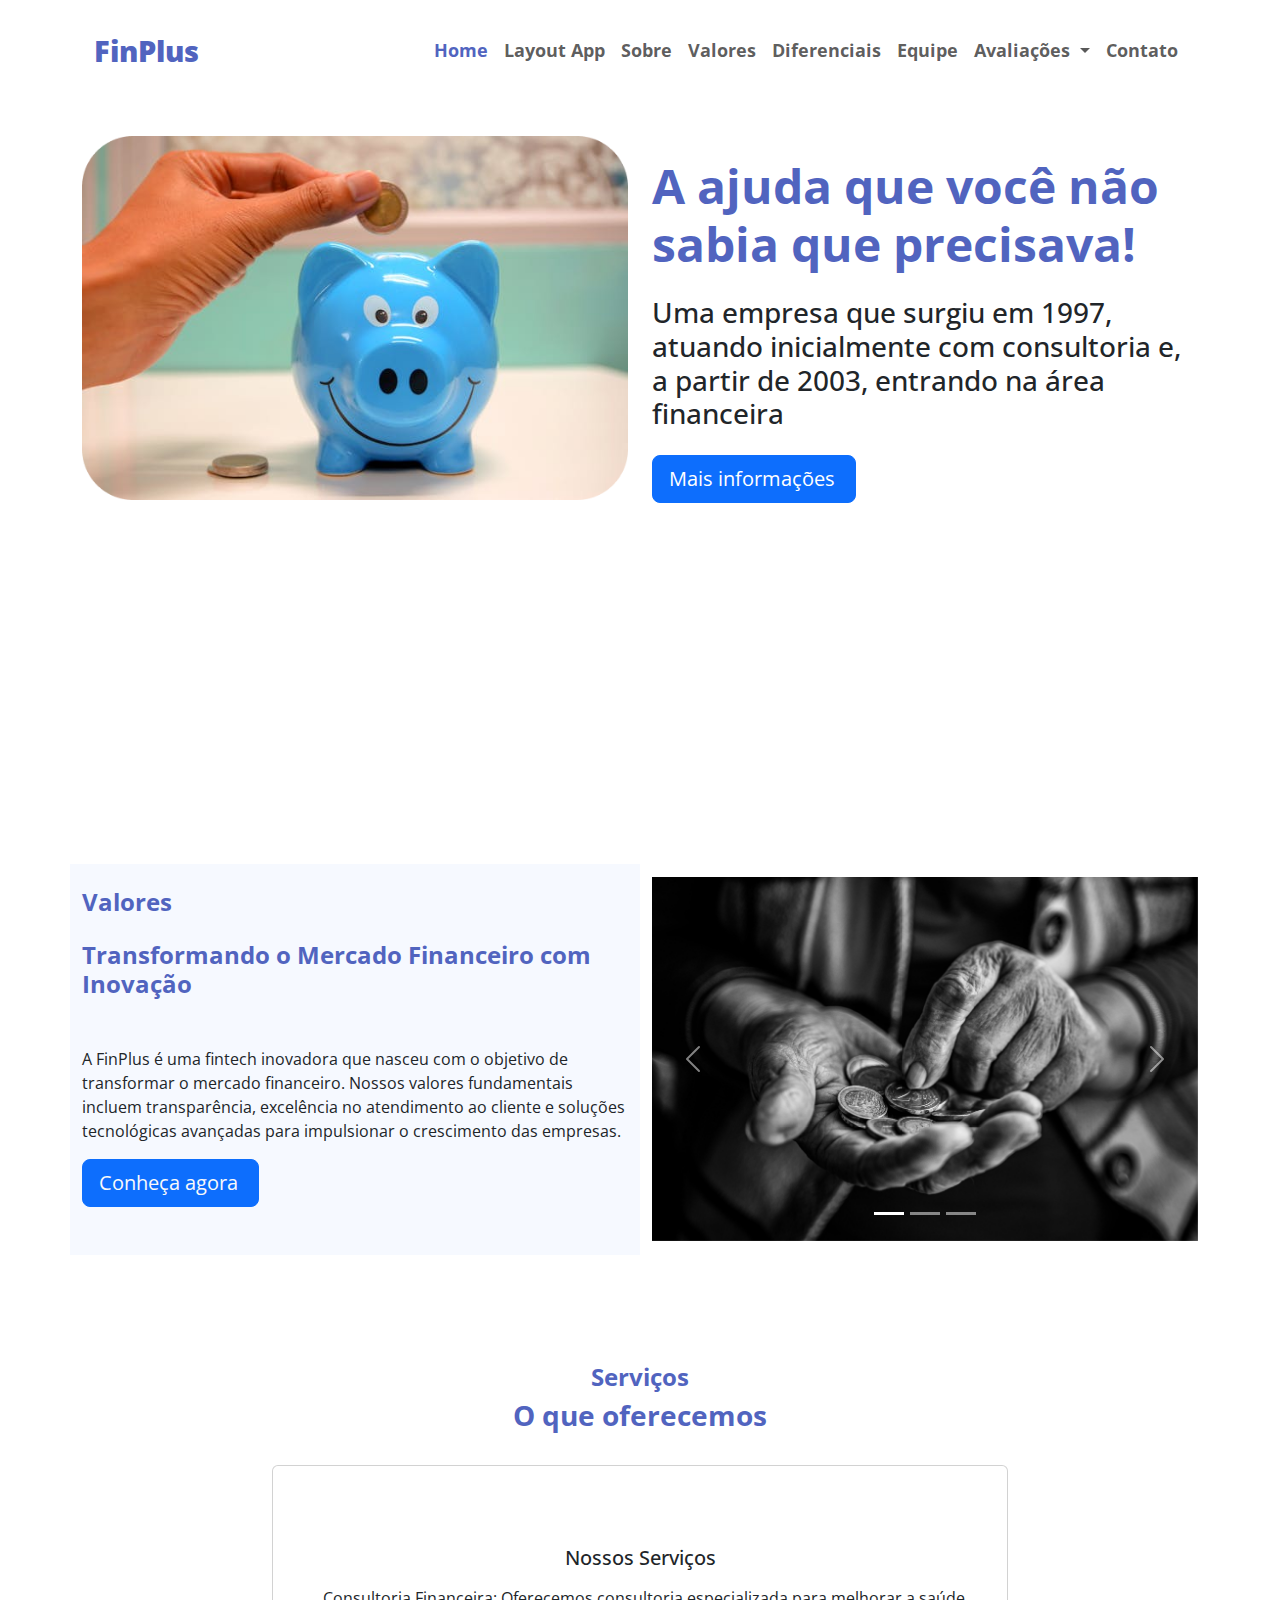
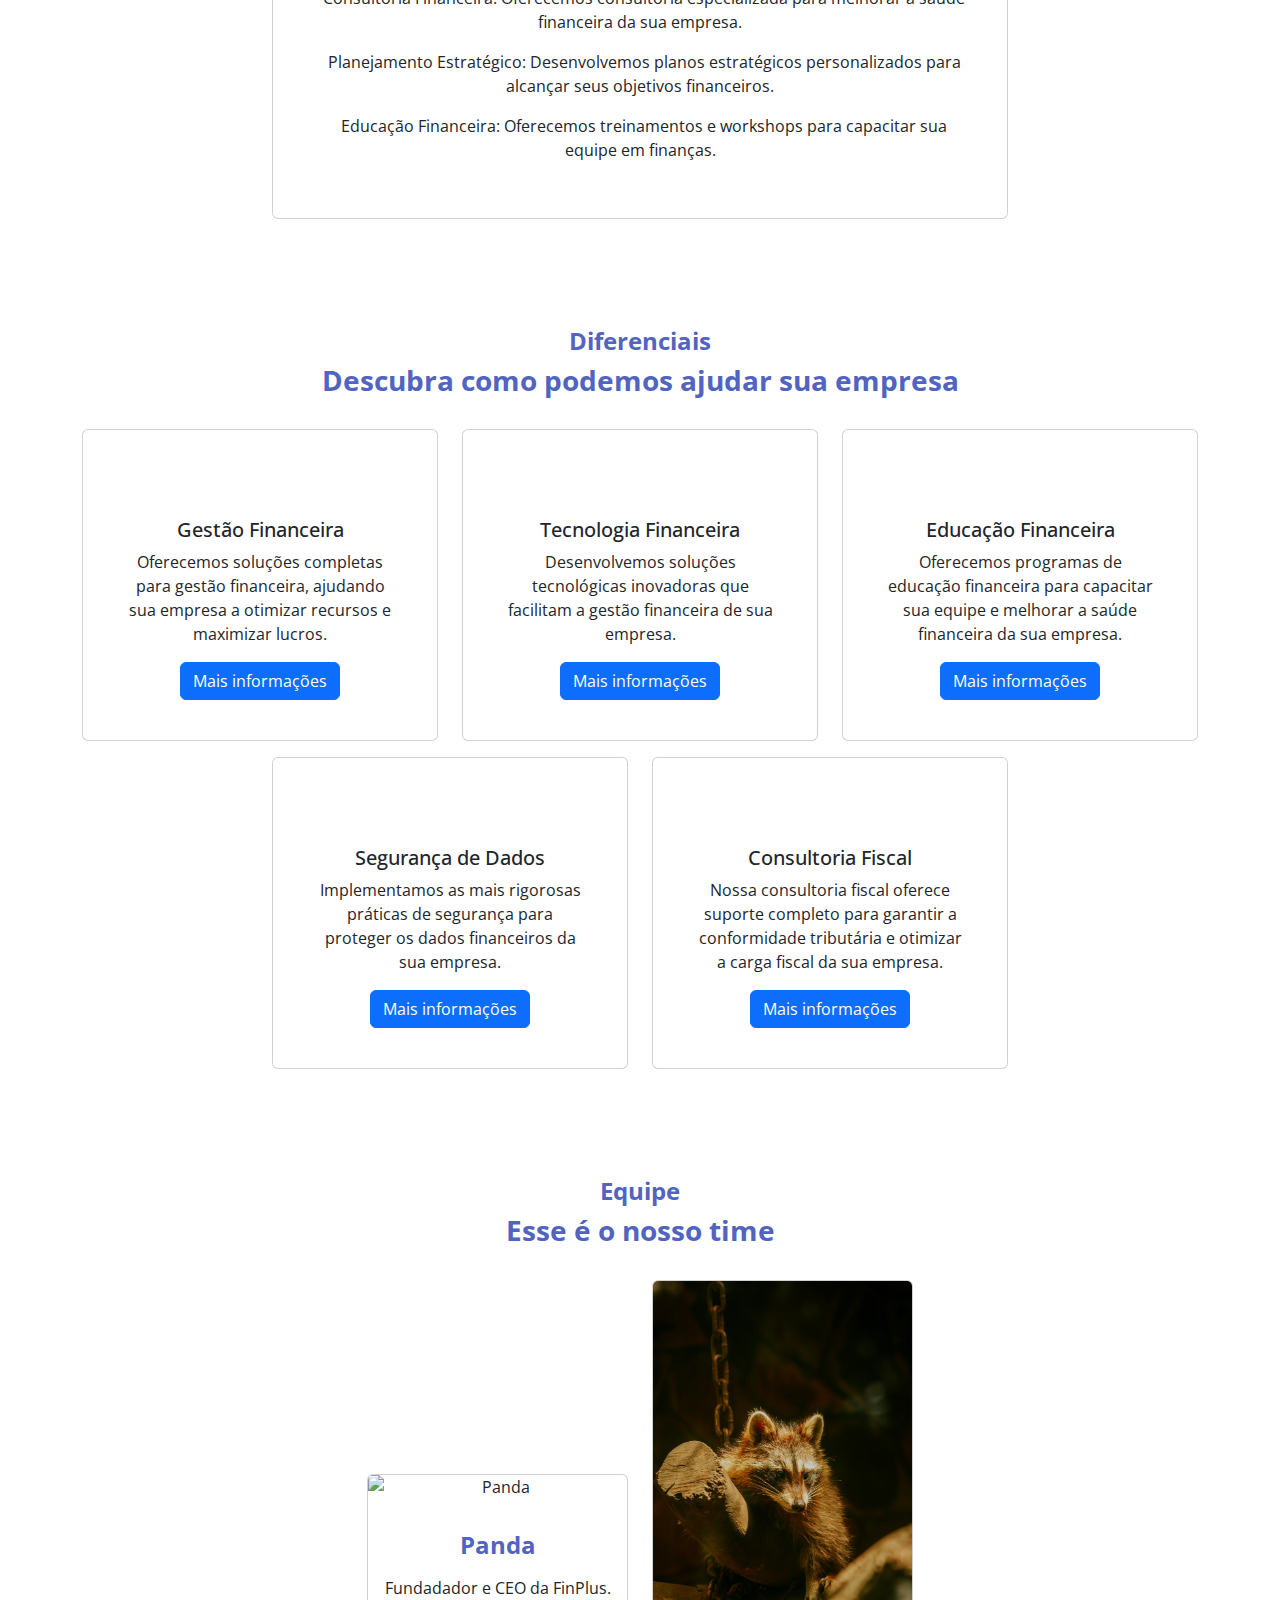
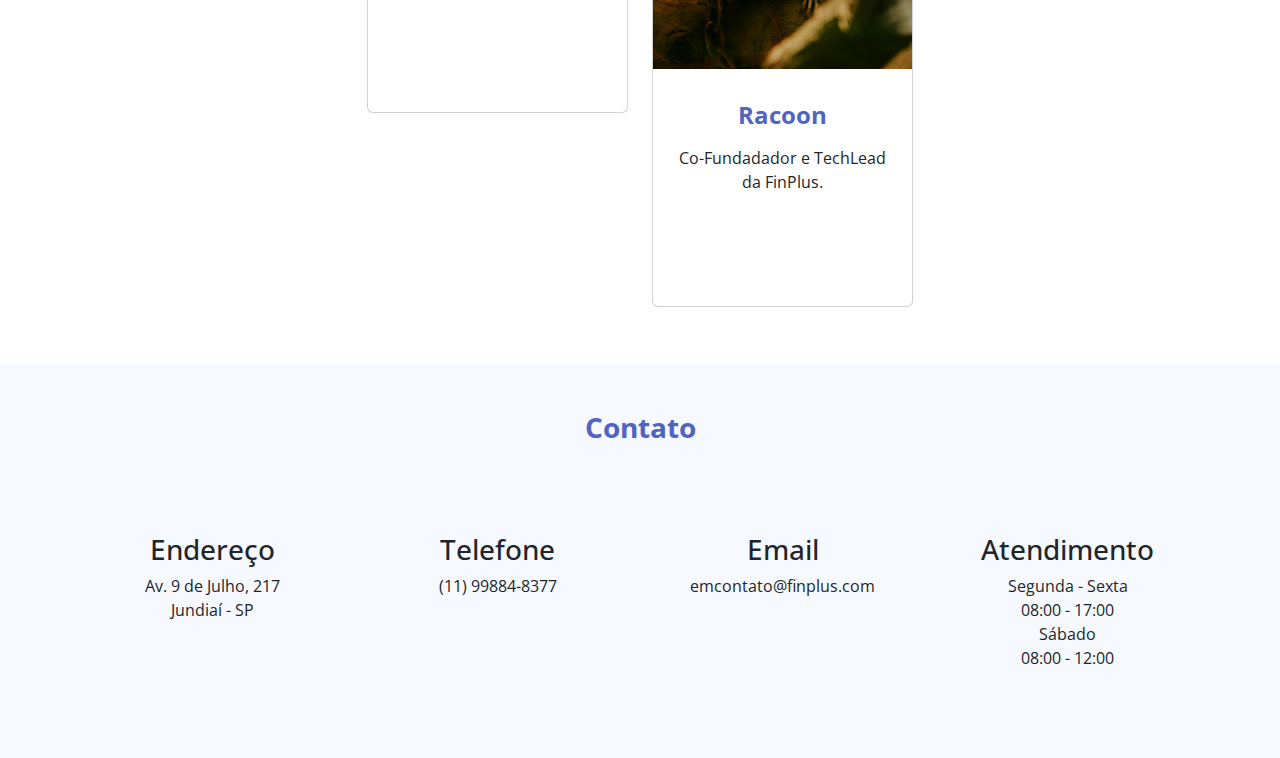
==== index.html @ ac12205f "finalizo layout app e altero contato" ====
<!doctype html>
<html lang="pt-BR">

<head>
    <meta charset="utf-8">
    <meta name="viewport" content="width=device-width, initial-scale=1">
    <title>FinPlus</title>

    <!-- Google Fonts -->
    <link rel="preconnect" href="https://fonts.googleapis.com">
    <link rel="preconnect" href="https://fonts.gstatic.com" crossorigin>
    <link href="https://fonts.googleapis.com/css2?family=Open+Sans:wght@300&display=swap" rel="stylesheet">
    <!-- Bootstrap Icons -->
    <link rel="stylesheet" href="./css/bootstrap-icons.css">

    <link rel="stylesheet" href="https://cdnjs.cloudflare.com/ajax/libs/font-awesome/6.4.0/css/all.min.css"
        integrity="sha512-iecdLmaskl7CVkqkXNQ/ZH/XLlvWZOJyj7Yy7tcenmpD1ypASozpmT/E0iPtmFIB46ZmdtAc9eNBvH0H/ZpiBw=="
        crossorigin="anonymous" referrerpolicy="no-referrer" />

    <!-- Bootstrap CSS -->
    <link href="./css/bootstrap.min.css" rel="stylesheet"
        integrity="sha384-KK94CHFLLe+nY2dmCWGMq91rCGa5gtU4mk92HdvYe+M/SXH301p5ILy+dN9+nJOZ" crossorigin="anonymous">

    <!-- Minha CSS -->
    <link rel="stylesheet" href="./css/styles.css">

</head>

<body>
    <!-- header da página -->
    <header class="container mt-3 mb-5">
        <nav class="navbar navbar-expand-lg">
            <div class="container">
                <a class="navbar-brand logo-text" href="#"><i class="fa-solid fa-coins logo-icon"></i>
                    FinPlus</a>
                <button class="navbar-toggler" type="button" data-bs-toggle="collapse"
                    data-bs-target="#navbarSupportedContent" aria-controls="navbarSupportedContent"
                    aria-expanded="false" aria-label="Toggle navigation">
                    <i class="fa-solid fa-list"></i>
                </button>
                <div class="collapse navbar-collapse" id="navbarSupportedContent">
                    <ul class="navbar-nav ms-auto mb-2 mb-lg-0">
                        <li class="nav-item">
                            <a class="nav-link primary-color fw-bolder" href="/index.html">Home</a>
                        </li>
                        <li class="nav-item">
                            <a class="nav-link" href="/layoutapp.html">Layout App</a>
                        </li>
                        <li class="nav-item">
                            <a class="nav-link" href="#sobre">Sobre</a>
                        </li>
                        <li class="nav-item">
                            <a class="nav-link" href="#valores">Valores</a>
                        </li>
                        <li class="nav-item">
                            <a class="nav-link" href="#solucoes">Diferenciais</a>
                        </li>
                        <li class="nav-item">
                            <a class="nav-link" href="#equipe">Equipe </a>
                        </li>
                        <li class="nav-item dropdown">
                            <a class="nav-link dropdown-toggle" href="#" role="button" data-bs-toggle="dropdown"
                                aria-expanded="false">
                                Avaliações
                            </a>
                            <ul class="dropdown-menu">
                                <li><a class="dropdown-item" href="#" data-bs-toggle="modal"
                                        data-bs-target="#caseModal1">Mercado Futuro</a></li>
                                <li>
                                    <hr class="dropdown-divider">
                                </li>
                                <li><a class="dropdown-item" href="#" data-bs-toggle="modal"
                                        data-bs-target="#caseModal1">Complexo Alimentos</a></li>
                                <li>
                                    <hr class="dropdown-divider">
                                </li>
                                <li><a class="dropdown-item" href="#" data-bs-toggle="modal"
                                        data-bs-target="#caseModal1">Liquidos Gasosos</a></li>
                            </ul>
                        </li>
                        <li class="nav-item">
                            <a class="nav-link" href="#contato">Contato</a>
                        </li>
                    </ul>
                </div>
            </div>
        </nav>
    </header>


    <!-------------------------------------- inicio sobre -------------------------------------->
    <section class="container sobre my-5" id="sobre">
        <div class="row d-flex align-items-center justify-content-between">
            <div class="col-lg-6 text-center">
                <img src="./images/porquinho 1.png" alt="" class="img-fluid">
            </div>
            <div class="col-lg-6">
                <h2 class="my-title display-5 my-4">A ajuda que você não sabia que precisava!</h2>
                <h3 class="mb-4">Uma empresa que surgiu em 1997, atuando inicialmente com consultoria e, a partir de
                    2003, entrando na área financeira</h3>
                <a href="" class="btn btn-primary btn-lg">Mais informações <i
                        class="fa-solid fa-arrow-right-long ms-1"></i></a>
            </div>

        </div>
    </section>
    <!----------------------------------- fim sobre - ------------------------------------->

    <!-------------------------------------- valores -------------------------------------->
    <section class="container my-5" id="valores">
        <div class="row d-flex align-items-center justify-content-center">
            <div class="col-lg-6 bg-blue-2 my-2">
                <h4 class="my-1 my-title mt-4">Valores</h4>
                <h4 class="my-title my-4">Transformando o Mercado Financeiro com Inovação</h4>
                <p class="mb-5">
                <p>A FinPlus é uma fintech inovadora que nasceu com o objetivo de transformar o mercado financeiro.
                    Nossos valores fundamentais incluem transparência, excelência no atendimento ao cliente e soluções
                    tecnológicas avançadas para impulsionar o crescimento das empresas.</p>
                </p>
                <a href="" class="btn btn-primary btn-lg text-light mb-5">Conheça agora <i
                        class="fa-solid fa-arrow-right-long ms-1"></i></a>
            </div>
            <div class="col-lg-6 text-center my-2">
                <div id="carouselExampleIndicators" class="carousel slide">
                    <div class="carousel-indicators">
                        <button type="button" data-bs-target="#carouselExampleIndicators" data-bs-slide-to="0"
                            class="active" aria-current="true" aria-label="Slide 1"></button>
                        <button type="button" data-bs-target="#carouselExampleIndicators" data-bs-slide-to="1"
                            aria-label="Slide 2"></button>
                        <button type="button" data-bs-target="#carouselExampleIndicators" data-bs-slide-to="2"
                            aria-label="Slide 3"></button>
                    </div>
                    <div class="carousel-inner">
                        <div class="carousel-item active">
                            <img src="./images/carousel/ContandoMoedas.jpg" class="d-block w-100" alt="ContandoMoedas">
                        </div>
                        <div class="carousel-item">
                            <img src="./images/carousel/EntregandoDinheiro.jpg" class="d-block w-100"
                                alt="EntregandoDinheiro">
                        </div>

                        <div class="carousel-item">
                            <img src="./images/carousel/contandodinheiro.jpg" class="d-block w-100"
                                alt="ContandoDinheiro">
                        </div>
                    </div>
                    <button class="carousel-control-prev" type="button" data-bs-target="#carouselExampleIndicators"
                        data-bs-slide="prev">
                        <span class="carousel-control-prev-icon" aria-hidden="true"></span>
                        <span class="visually-hidden">Previous</span>
                    </button>
                    <button class="carousel-control-next" type="button" data-bs-target="#carouselExampleIndicators"
                        data-bs-slide="next">
                        <span class="carousel-control-next-icon" aria-hidden="true"></span>
                        <span class="visually-hidden">Next</span>
                    </button>
                </div>
            </div>
        </div>
    </section>

    <!----------------------------------- fim valores -------------------------------------->

    <!----------------------------------- inicio serviços -------------------------------------->

    <!-------------------------------------- serviços -------------------------------------->
    <section class="container my-5" id="servicos">
        <h4 class="my-title text-center my-mt">Serviços</h4>
        <h3 class="text-center my-title mb-4">O que oferecemos</h3>

        <div class="row d-flex align-items-center justify-content-center">
            <div class="col-lg-8 my-2">
                <div class="card text-center p-4">
                    <i class="fa-solid fa-briefcase icon mb-3"></i>
                    <div class="card-body">
                        <h5 class="card-title mb-3">Nossos Serviços</h5>
                        <ul class="list-unstyled">
                            <li class="mb-3">
                                <i class="fa-solid fa-coins icon-small me-2"></i>
                                Consultoria Financeira: Oferecemos consultoria especializada para melhorar a saúde
                                financeira da sua empresa.
                            </li>
                            <li class="mb-3">
                                <i class="fa-solid fa-chart-line icon-small me-2"></i>
                                Planejamento Estratégico: Desenvolvemos planos estratégicos personalizados para alcançar
                                seus objetivos financeiros.
                            </li>
                            <li class="mb-3">
                                <i class="fa-solid fa-handshake icon-small me-2"></i>
                                Educação Financeira: Oferecemos treinamentos e workshops para capacitar sua equipe em
                                finanças.
                            </li>
                        </ul>
                    </div>
                </div>
            </div>
        </div>
    </section>
    <!----------------------------------- fim serviços -------------------------------------->

    <!----------------------------------- fim serviços -------------------------------------->


    <!----------------------------------- diferenciais -------------------------------------->
    <section class="container my-5" id="solucoes">
        <h4 class="my-title text-center my-mt">Diferenciais</h4>
        <h3 class="text-center my-title mb-4">Descubra como podemos ajudar sua empresa</h3>

        <div class="row d-flex align-items-center justify-content-center">

        </div>
        <div class="row d-flex align-items-center justify-content-center">
            <div class="col-lg-4 my-2">
                <div class="card text-center p-4">
                    <i class="fa-solid fa-piggy-bank icon"></i>
                    <div class="card-body">
                        <h5 class="card-title">Gestão Financeira</h5>
                        <p class="card-text">Oferecemos soluções completas para gestão financeira, ajudando sua
                            empresa a otimizar recursos e maximizar lucros.</p>
                        <a href="#" class="btn btn-primary">Mais informações</a>
                    </div>
                </div>
            </div>
            <div class="col-lg-4 my-2">
                <div class="card text-center p-4">
                    <i class="fa-solid fa-mobile-alt icon"></i>
                    <div class="card-body">
                        <h5 class="card-title">Tecnologia Financeira</h5>
                        <p class="card-text">Desenvolvemos soluções tecnológicas inovadoras que facilitam a gestão
                            financeira de sua empresa.</p>
                        <a href="#" class="btn btn-primary">Mais informações</a>
                    </div>
                </div>
            </div>

            <div class="col-lg-4 my-2">
                <div class="card text-center p-4">
                    <i class="fa-solid fa-university icon"></i>
                    <div class="card-body">
                        <h5 class="card-title">Educação Financeira</h5>
                        <p class="card-text">Oferecemos programas de educação financeira para capacitar sua equipe e
                            melhorar a saúde financeira da sua empresa.</p>
                        <a href="#" class="btn btn-primary">Mais informações</a>
                    </div>
                </div>
            </div>

            <div class="col-lg-4 my-2">
                <div class="card text-center p-4">
                    <i class="fa-solid fa-shield-alt icon"></i>
                    <div class="card-body">
                        <h5 class="card-title">Segurança de Dados</h5>
                        <p class="card-text">Implementamos as mais rigorosas práticas de segurança para proteger os
                            dados financeiros da sua empresa.</p>
                        <a href="#" class="btn btn-primary">Mais informações</a>
                    </div>
                </div>
            </div>

            <div class="col-lg-4 my-2">
                <div class="card text-center p-4">
                    <i class="fa-solid fa-comments-dollar icon"></i>
                    <div class="card-body">
                        <h5 class="card-title">Consultoria Fiscal</h5>
                        <p class="card-text">Nossa consultoria fiscal oferece suporte completo para garantir a
                            conformidade tributária e otimizar a carga fiscal da sua empresa.</p>
                        <a href="#" class="btn btn-primary">Mais informações</a>
                    </div>
                </div>
            </div>
        </div>
    </section>
    <!-------------------------------- fim diferenciais -------------------------------------->



    <!----------------------------------- equipe -------------------------------------->
    <section class="container mb-5" id="equipe">
        <h4 class="my-title text-center my-mt">Equipe</h4>
        <h3 class="text-center my-title mb-4">Esse é o nosso time</h3>

        <div class="row d-flex align-items-center justify-content-center">
            <div class="col-lg-3 my-2">
                <div class="card text-center">
                    <img src="./images/equipe/panda.jpg" class="card-img-top img-fluid" alt="Panda">
                    <div class="card-body">
                        <h4 class="my-title my-3">Panda</h4>
                        <p class="card-text mb-4">Fundadador e CEO da FinPlus.</p>
                        <div class="mt-5">
                            <a href=""><i class="fa-brands fa-linkedin icon-social mx-2"></i></a>
                            <a href=""><i class="fa-brands fa-github icon-social mx-2"></i></a>
                            
                        </div>
                    </div>
                </div>
            </div>
            
            <div class="col-lg-3 my-2">
                <div class="card text-center">
                    <div><img src="./images/equipe/racoon.jpg" class="card-img-top img-fluid" alt="..."></div>
                    <div class="card-body">
                        <h4 class="my-title my-3">Racoon</h4>
                        <p class="card-text mb-4">Co-Fundadador e TechLead da FinPlus.</p>
                        <div class="mt-5">
                            <a href=""><i class="fa-brands fa-linkedin icon-social mx-2"></i></a>
                            <a href=""><i class="fa-brands fa-github icon-social mx-2"></i></a>
                            
                        </div>
                    </div>
                </div>
            </div>

            

            
        </div>
    </section>
    <!-------------------------------- fim equipe -------------------------------------->

    <!----------------------------------  inicio modal ---------------------------------------->

    <!-- Case Padrão -->
    <div class="modal fade" id="caseModal1" tabindex="-1" aria-labelledby="exampleModalLabel" aria-hidden="true">
        <div class="modal-dialog modal-lg modal-dialog-centered">
            <div class="modal-content">
                <div class="modal-header">
                    <h1 class="modal-title fs-5" id="exampleModalLabel">Lorem, ipsum.</h1>
                    <button type="button" class="btn-close" data-bs-dismiss="modal" aria-label="Close"></button>
                </div>
                <div class="modal-body">
                    <h2 class="mb-3">Avaliação</h2>
                    <p>
                        Lorem ipsum dolor sit amet consectetur adipisicing elit. Repellendus, ut suscipit praesentium id
                        cum maiores quod assumenda quibusdam! Tempore at nesciunt minima! Beatae veniam omnis, ipsa
                        similique vitae deleniti facere accusantium doloremque, veritatis dolorum itaque fuga debitis
                        sint eaque voluptatum. Placeat similique et beatae reiciendis deleniti vel. Mollitia deserunt
                        rem ut corrupti voluptatibus nihil porro fuga obcaecati, molestias ducimus repellendus saepe
                        provident maiores, ab molestiae aut ratione assumenda? Nisi excepturi, inventore cum architecto
                        expedita accusamus alias officiis sint dicta voluptatum consequuntur voluptates quasi in
                        corporis adipisci magnam nulla error omnis deleniti fuga. Cumque, culpa veritatis ab quis porro
                        neque incidunt quisquam dolore quasi omnis placeat maxime delectus earum quaerat ducimus maiores
                        dignissimos quae vero eveniet a, consequatur explicabo laboriosam libero?
                    </p>

                    
                    </div>
                </div>
            </div>
        </div>
    </div>
    <!-------------------------------- fim modal Padrão ----------------------------------->

    <!-------------------------------------- inicio contato -------------------------------------->
    <section class="container-fluid bg-blue-2 mt-5" id="contato">
        <div class="container py-5">
            <h3 class="text-center my-title mb-4">Contato</h3>
    
            <div class="row mt-5">
                <div class="col-lg-6 my-4">
                    <div class="row">
                        <div class="col-md-6 text-center">
                            <p>
                                <i class="fa-solid fa-location-dot icon-contato"></i>
                            </p>
                            <h3>Endereço</h3>
                            <p>
                                Av. 9 de Julho, 217 <br>
                                Jundiaí - SP
                            </p>
                        </div>
                        <div class="col-md-6 text-center">
                            <p>
                                <i class="fa-solid fa-phone icon-contato"></i>
                            </p>
                            <h3>Telefone</h3>
                            <p>(11) 99884-8377</p>
                        </div>
                    </div>
                </div>
                <div class="col-lg-6 my-4">
                    <div class="row">
                        <div class="col-md-6 text-center">
                            <p>
                                <i class="fa-solid fa-envelope icon-contato"></i>
                            </p>
                            <h3>Email</h3>
                            <p>
                                emcontato@finplus.com<br>
                            </p>
                        </div>
                        <div class="col-md-6 text-center">
                            <p>
                                <i class="fa-solid fa-clock icon-contato"></i>
                            </p>
                            <h3>Atendimento</h3>
                            <p>
                                Segunda - Sexta <br>
                                08:00 - 17:00 <br>
                                Sábado <br>
                                08:00 - 12:00
                            </p>
                        </div>
                    </div>
                </div>
            </div>
        </div>
    </section>
    <!----------------------------------- fim contato -------------------------------------->

    <script src="https://cdn.jsdelivr.net/npm/bootstrap@5.3.0-alpha3/dist/js/bootstrap.bundle.min.js"
        integrity="sha384-ENjdO4Dr2bkBIFxQpeoTz1HIcje39Wm4jDKdf19U8gI4ddQ3GYNS7NTKfAdVQSZe"
        crossorigin="anonymous"></script>
</body>

</html>
---- css/styles.css ----
* {
    font-family: 'Open Sans', sans-serif;
}

:root {
    --bg-blue-1: #5164BF;
    --bg-blue-2: #F6F9FF;
    --bg-blue-3: #6583b9;
    --margin-top: 100px;
}

.primary-color {
    color: #5164BF;
}

button:focus {
    box-shadow: 0;
}

.logo-text {
    font-size: 1.8rem;
    color: var(--bg-blue-1);
    font-weight: 800;
}

.logo-icon {
    color: var(--bg-blue-1);
}

.my-mt {
    margin-top: var(--margin-top);
}

.nav-item a {
    font-weight: 700;
    font-size: 18px;
}

.my-title {
    color: var(--bg-blue-1);
    font-weight: 700;

}

.bg-blue-2 {
    background-color: var(--bg-blue-2);
}

.sobre {
    min-height: 75vh;
}


.icon {
    font-size: 60px;
    color: var(--bg-blue-1);
    margin: 24px 0;
    transition: .5s;
}

.card {
    transition: .5s;
}

.card:hover {
    background-color: var(--bg-blue-2);
}

.card:hover .icon {
    transform: scale(1.5);
}

.icon-social,
.icon-contato {
    font-size: 2rem;
    color: var(--bg-blue-1);
    transition: .5s;
}

.icon-social:hover {
    color: var(--bg-blue-3);
}
textarea {
    resize: none;
    height: 130px;
}

.text-left {
    text-align: left !important;
}


@media(max-width:959px) {
    #sobre{
        text-align: center;
    }
}
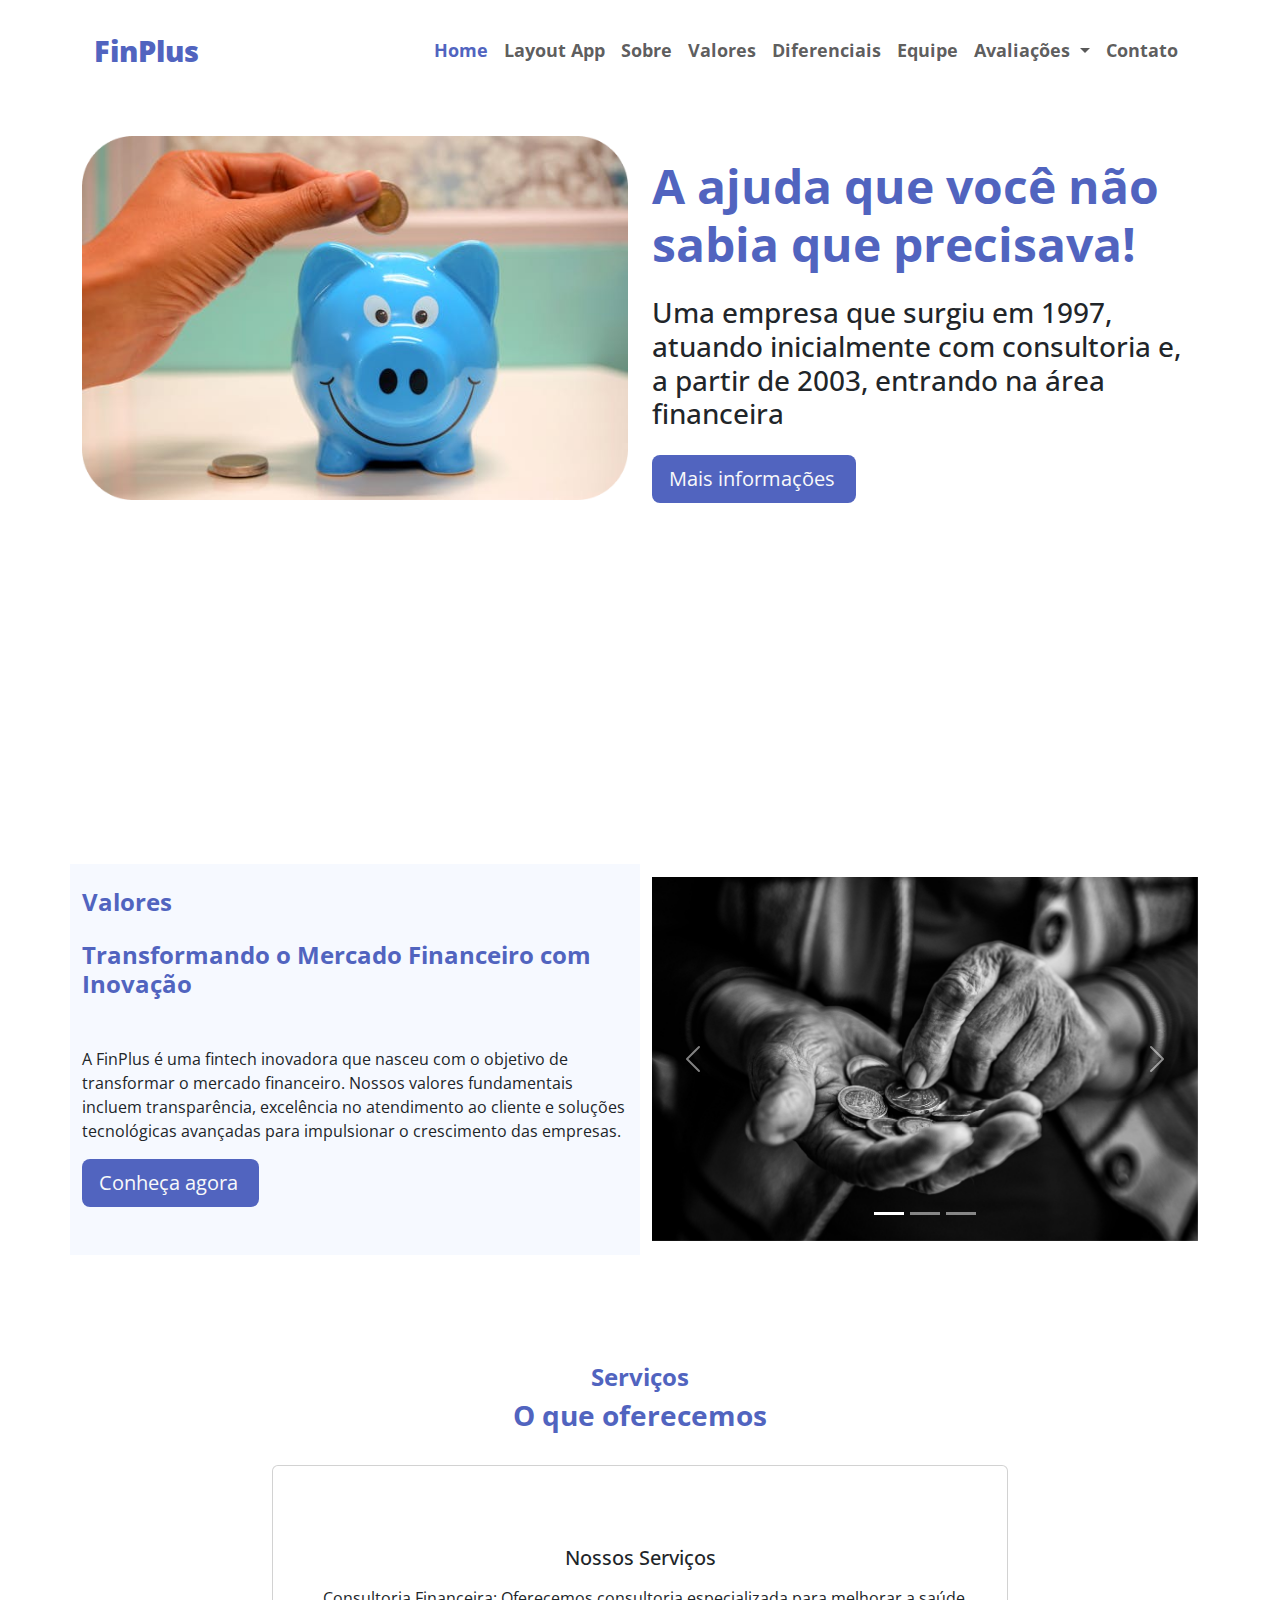
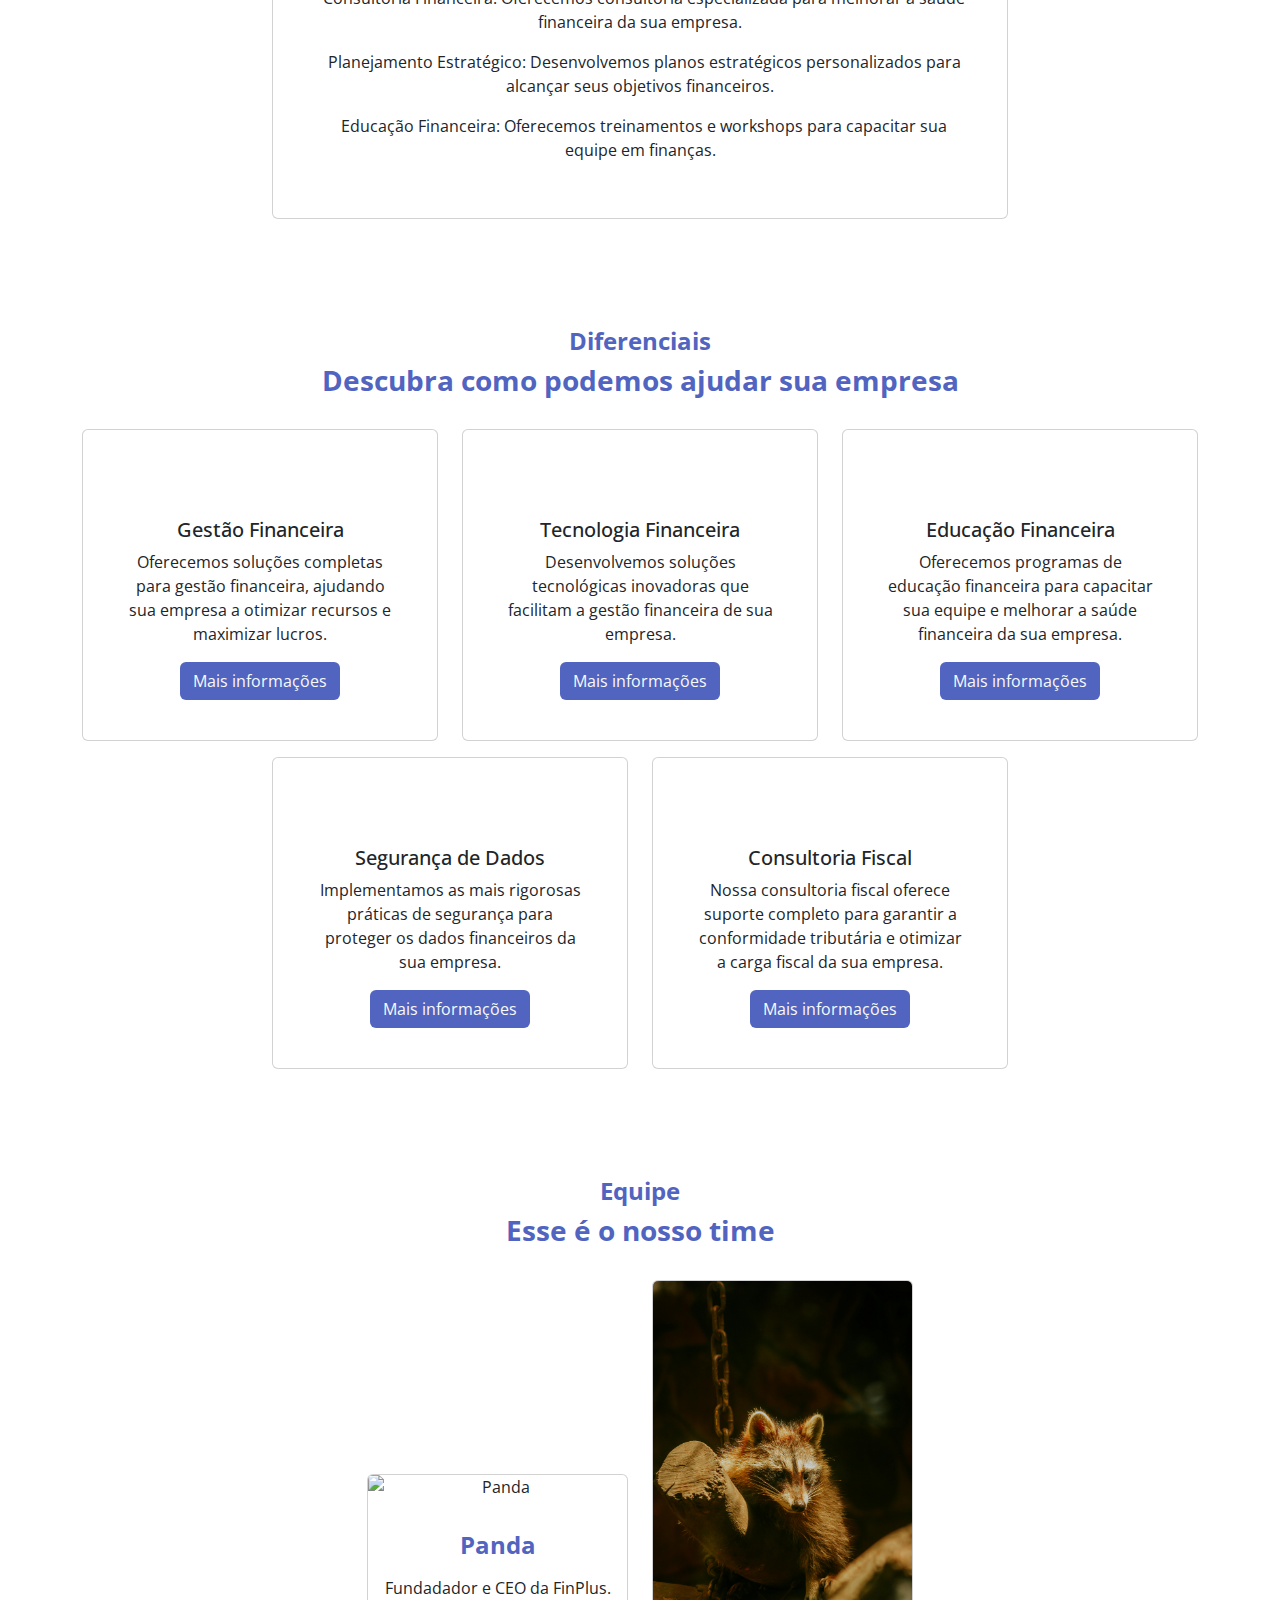
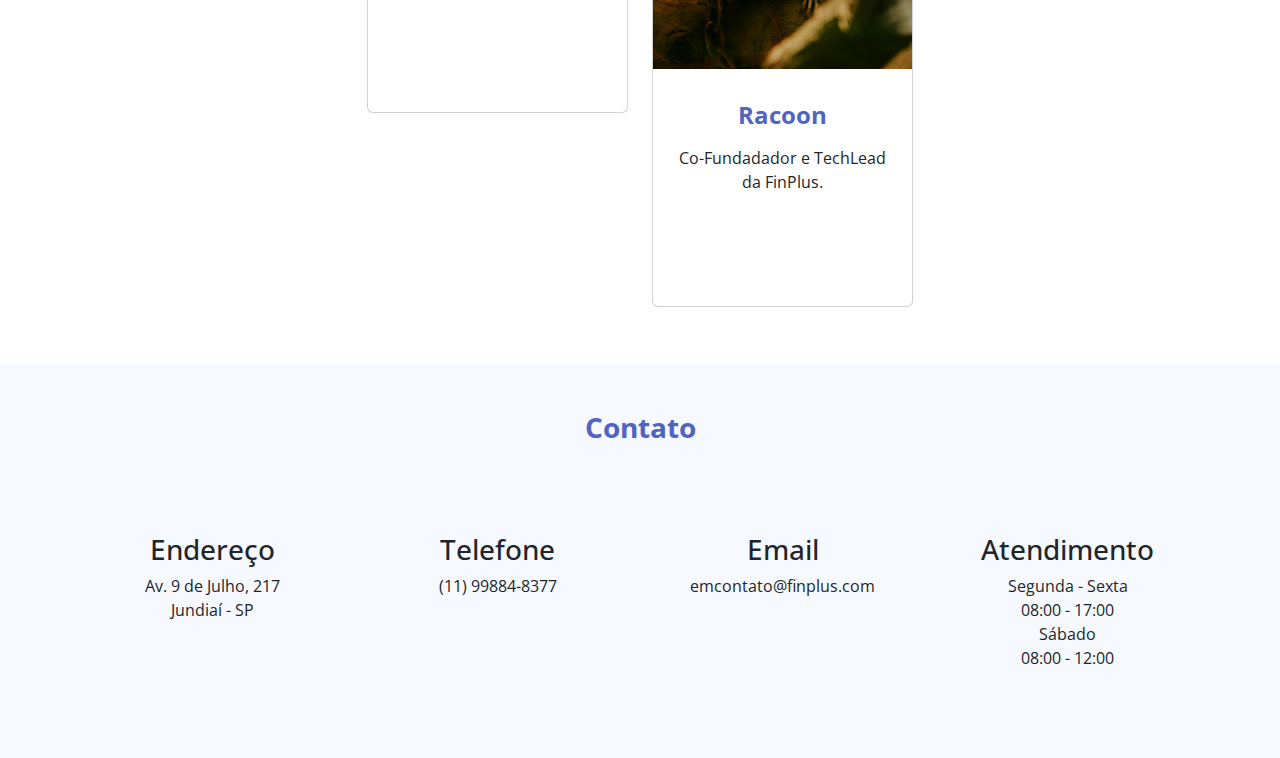
==== commit b4646704: "troquei cores botões" ====
--- a/index.html
+++ b/index.html
@@ -92,13 +92,13 @@
     <section class="container sobre my-5" id="sobre">
         <div class="row d-flex align-items-center justify-content-between">
             <div class="col-lg-6 text-center">
-                <img src="./images/porquinho 1.png" alt="" class="img-fluid">
+                <img src="./images/porquinho 1.png" alt="imagem porco" class="img-fluid">
             </div>
             <div class="col-lg-6">
                 <h2 class="my-title display-5 my-4">A ajuda que você não sabia que precisava!</h2>
                 <h3 class="mb-4">Uma empresa que surgiu em 1997, atuando inicialmente com consultoria e, a partir de
                     2003, entrando na área financeira</h3>
-                <a href="" class="btn btn-primary btn-lg">Mais informações <i
+                <a href="" class="btn bg-color btn-lg text-light">Mais informações <i
                         class="fa-solid fa-arrow-right-long ms-1"></i></a>
             </div>
 
@@ -117,7 +117,7 @@
                     Nossos valores fundamentais incluem transparência, excelência no atendimento ao cliente e soluções
                     tecnológicas avançadas para impulsionar o crescimento das empresas.</p>
                 </p>
-                <a href="" class="btn btn-primary btn-lg text-light mb-5">Conheça agora <i
+                <a href="" class="btn btn-lg bg-color text-light mb-5">Conheça agora <i
                         class="fa-solid fa-arrow-right-long ms-1"></i></a>
             </div>
             <div class="col-lg-6 text-center my-2">
@@ -217,7 +217,7 @@
                         <h5 class="card-title">Gestão Financeira</h5>
                         <p class="card-text">Oferecemos soluções completas para gestão financeira, ajudando sua
                             empresa a otimizar recursos e maximizar lucros.</p>
-                        <a href="#" class="btn btn-primary">Mais informações</a>
+                        <a href="#" class="btn bg-color text-light">Mais informações</a>
                     </div>
                 </div>
             </div>
@@ -228,7 +228,7 @@
                         <h5 class="card-title">Tecnologia Financeira</h5>
                         <p class="card-text">Desenvolvemos soluções tecnológicas inovadoras que facilitam a gestão
                             financeira de sua empresa.</p>
-                        <a href="#" class="btn btn-primary">Mais informações</a>
+                        <a href="#" class="btn bg-color text-light">Mais informações</a>
                     </div>
                 </div>
             </div>
@@ -240,7 +240,7 @@
                         <h5 class="card-title">Educação Financeira</h5>
                         <p class="card-text">Oferecemos programas de educação financeira para capacitar sua equipe e
                             melhorar a saúde financeira da sua empresa.</p>
-                        <a href="#" class="btn btn-primary">Mais informações</a>
+                        <a href="#" class="btn bg-color text-light">Mais informações</a>
                     </div>
                 </div>
             </div>
@@ -252,7 +252,7 @@
                         <h5 class="card-title">Segurança de Dados</h5>
                         <p class="card-text">Implementamos as mais rigorosas práticas de segurança para proteger os
                             dados financeiros da sua empresa.</p>
-                        <a href="#" class="btn btn-primary">Mais informações</a>
+                        <a href="#" class="btn bg-color text-light">Mais informações</a>
                     </div>
                 </div>
             </div>
@@ -264,7 +264,7 @@
                         <h5 class="card-title">Consultoria Fiscal</h5>
                         <p class="card-text">Nossa consultoria fiscal oferece suporte completo para garantir a
                             conformidade tributária e otimizar a carga fiscal da sua empresa.</p>
-                        <a href="#" class="btn btn-primary">Mais informações</a>
+                        <a href="#" class="btn bg-color text-light">Mais informações</a>
                     </div>
                 </div>
             </div>
--- a/css/styles.css
+++ b/css/styles.css
@@ -7,6 +7,10 @@
     --bg-blue-2: #F6F9FF;
     --bg-blue-3: #6583b9;
     --margin-top: 100px;
+}
+
+.bg-color {
+    background-color: #5164BF;
 }
 
 .primary-color {
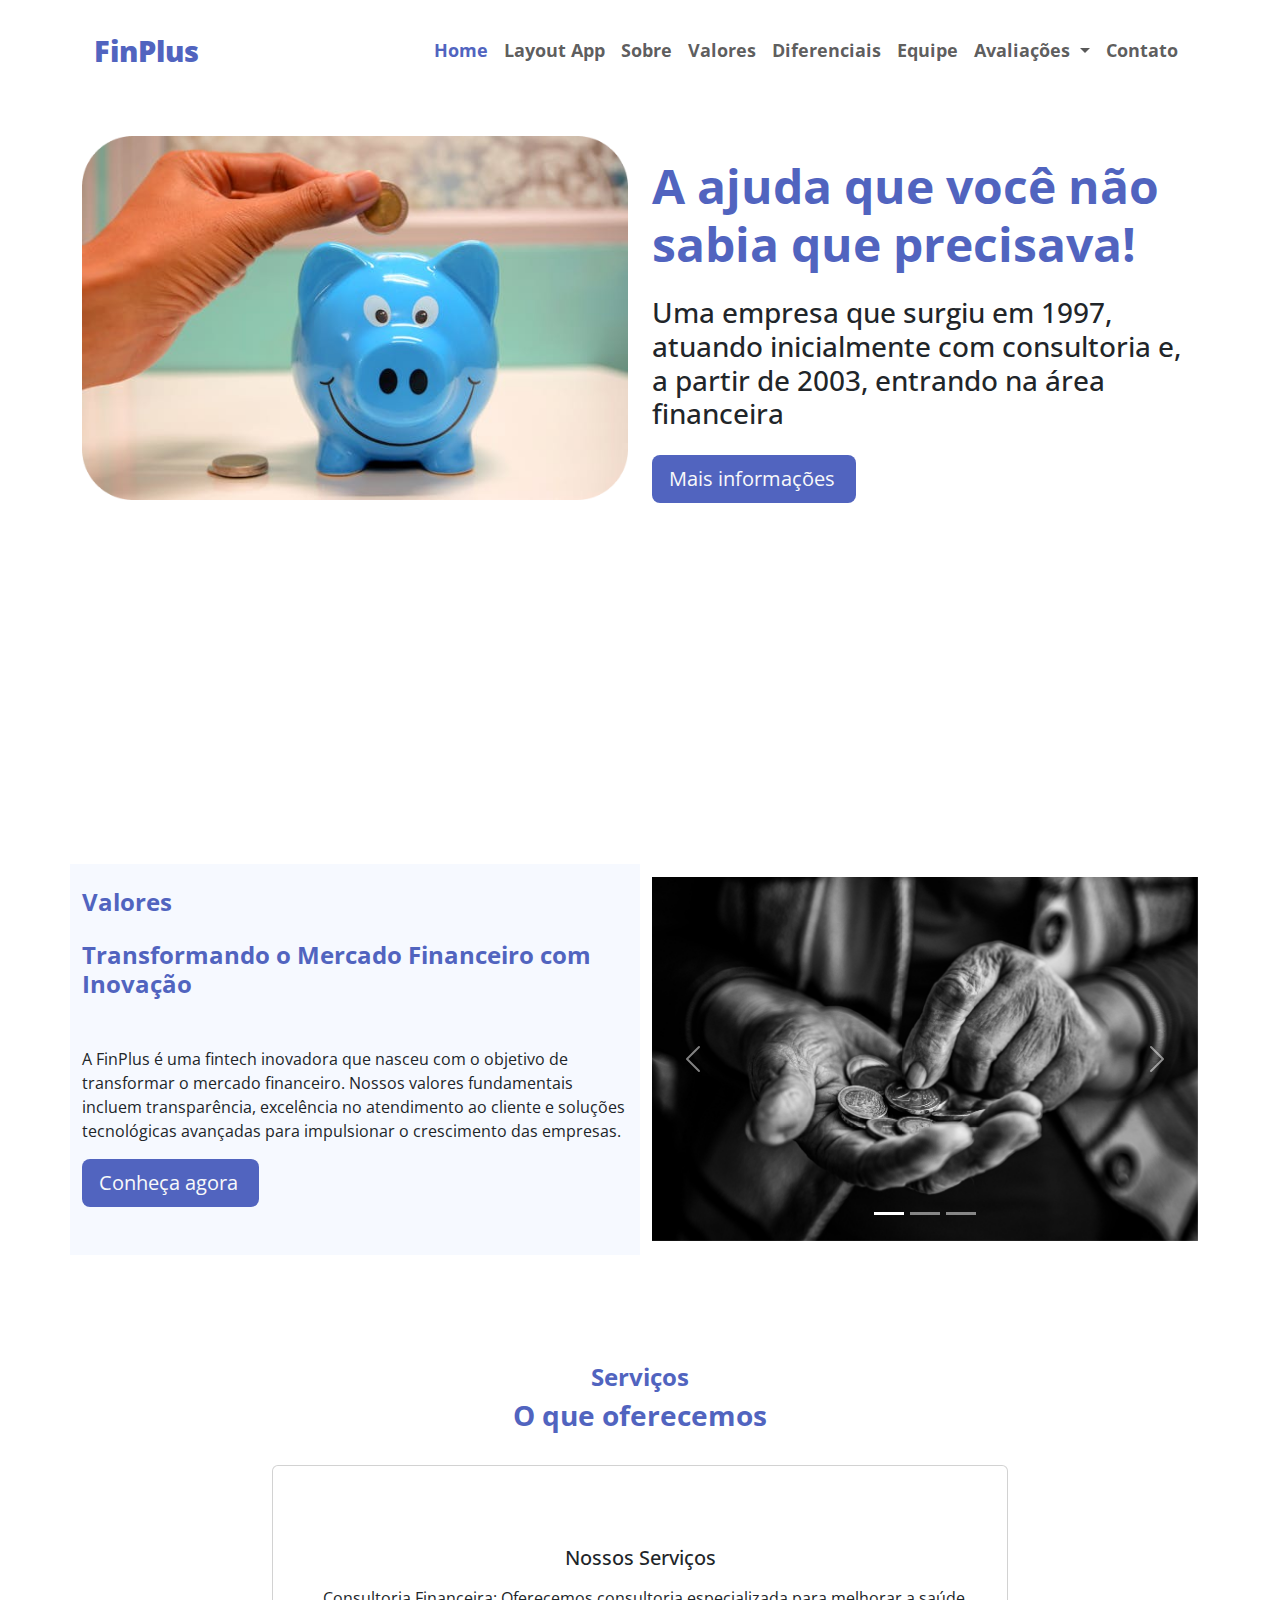
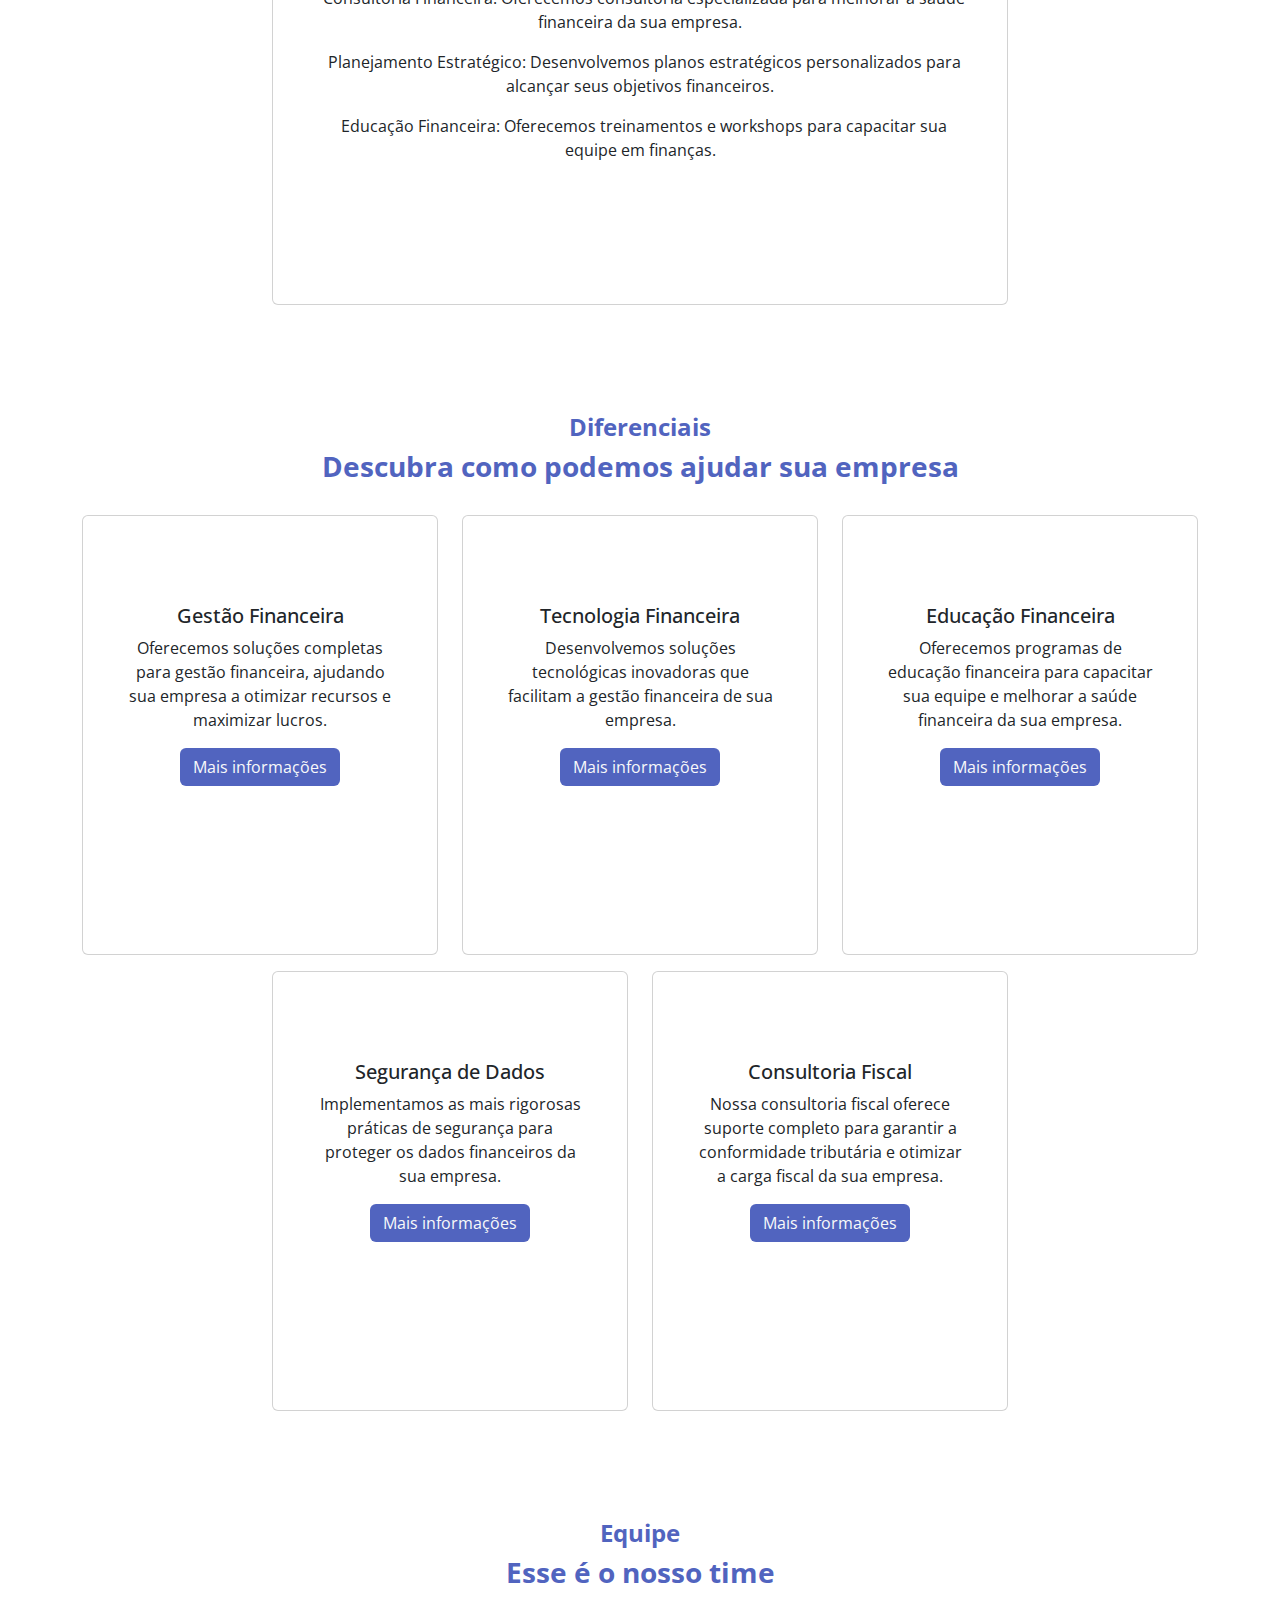
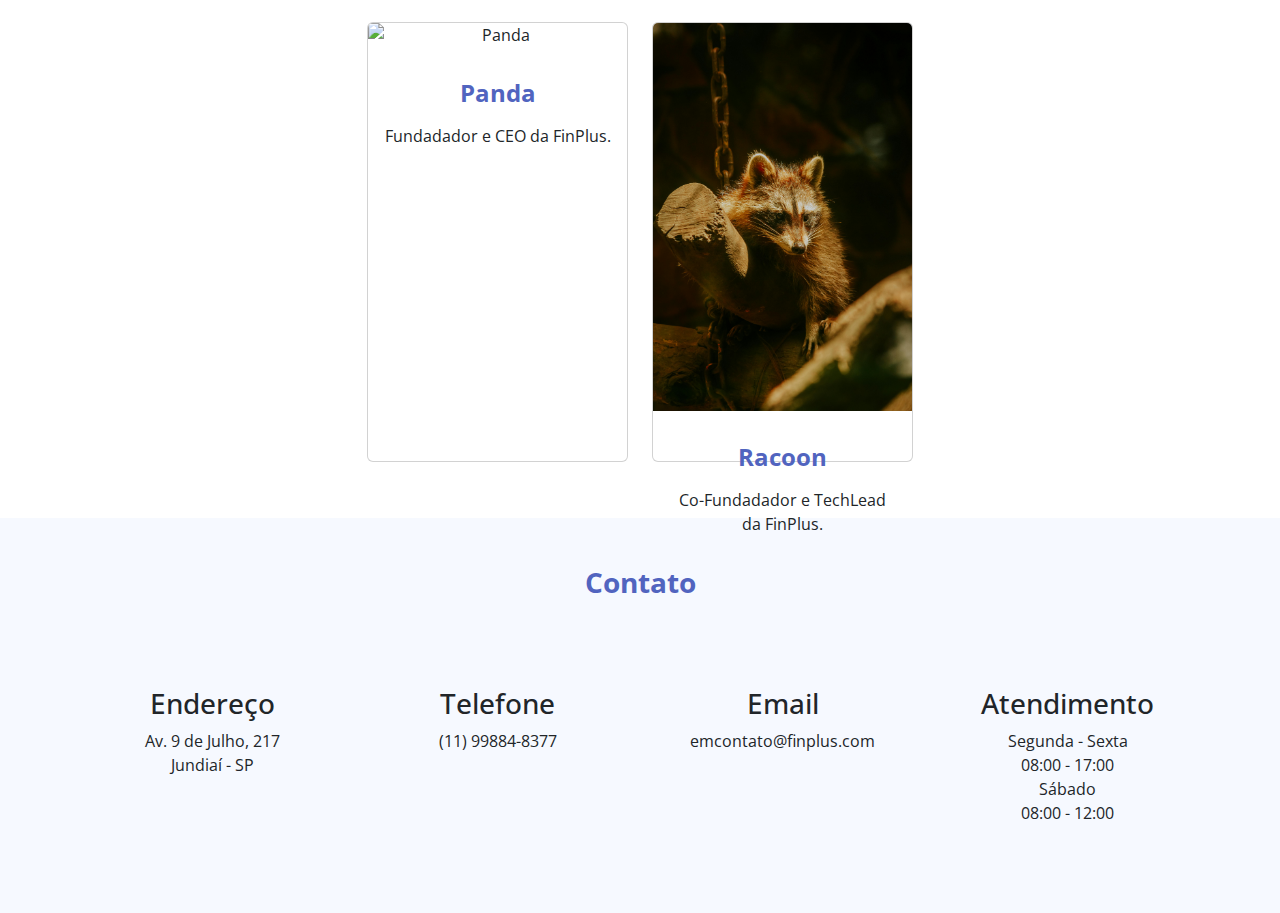
==== commit 4bec95bd: "tamanho cards alterado" ====
--- a/index.html
+++ b/index.html
@@ -163,7 +163,6 @@
 
     <!----------------------------------- inicio serviços -------------------------------------->
 
-    <!-------------------------------------- serviços -------------------------------------->
     <section class="container my-5" id="servicos">
         <h4 class="my-title text-center my-mt">Serviços</h4>
         <h3 class="text-center my-title mb-4">O que oferecemos</h3>
@@ -198,11 +197,8 @@
     </section>
     <!----------------------------------- fim serviços -------------------------------------->
 
-    <!----------------------------------- fim serviços -------------------------------------->
-
-
     <!----------------------------------- diferenciais -------------------------------------->
-    <section class="container my-5" id="solucoes">
+    <section class="container my-5" id="diferenciais">
         <h4 class="my-title text-center my-mt">Diferenciais</h4>
         <h3 class="text-center my-title mb-4">Descubra como podemos ajudar sua empresa</h3>
 
--- a/css/styles.css
+++ b/css/styles.css
@@ -64,6 +64,7 @@
 
 .card {
     transition: .5s;
+    height: 440px;
 }
 
 .card:hover {
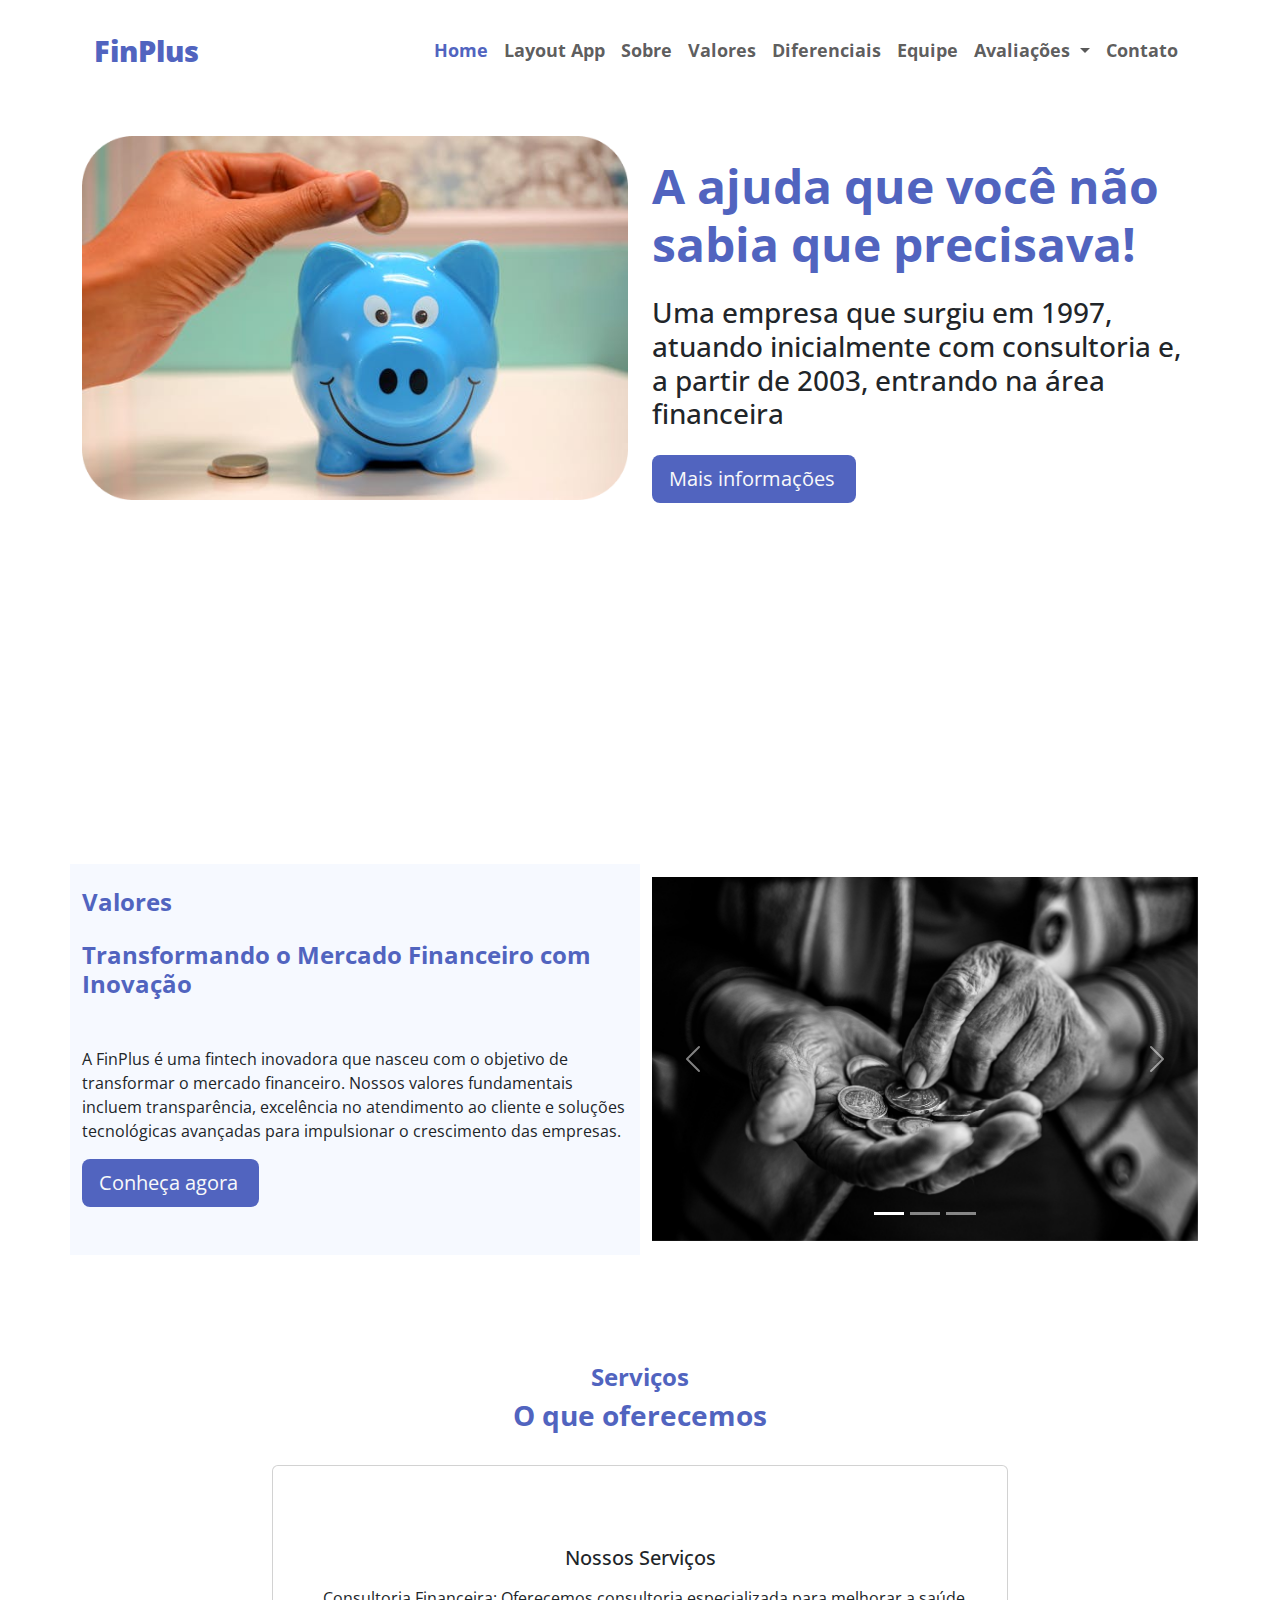
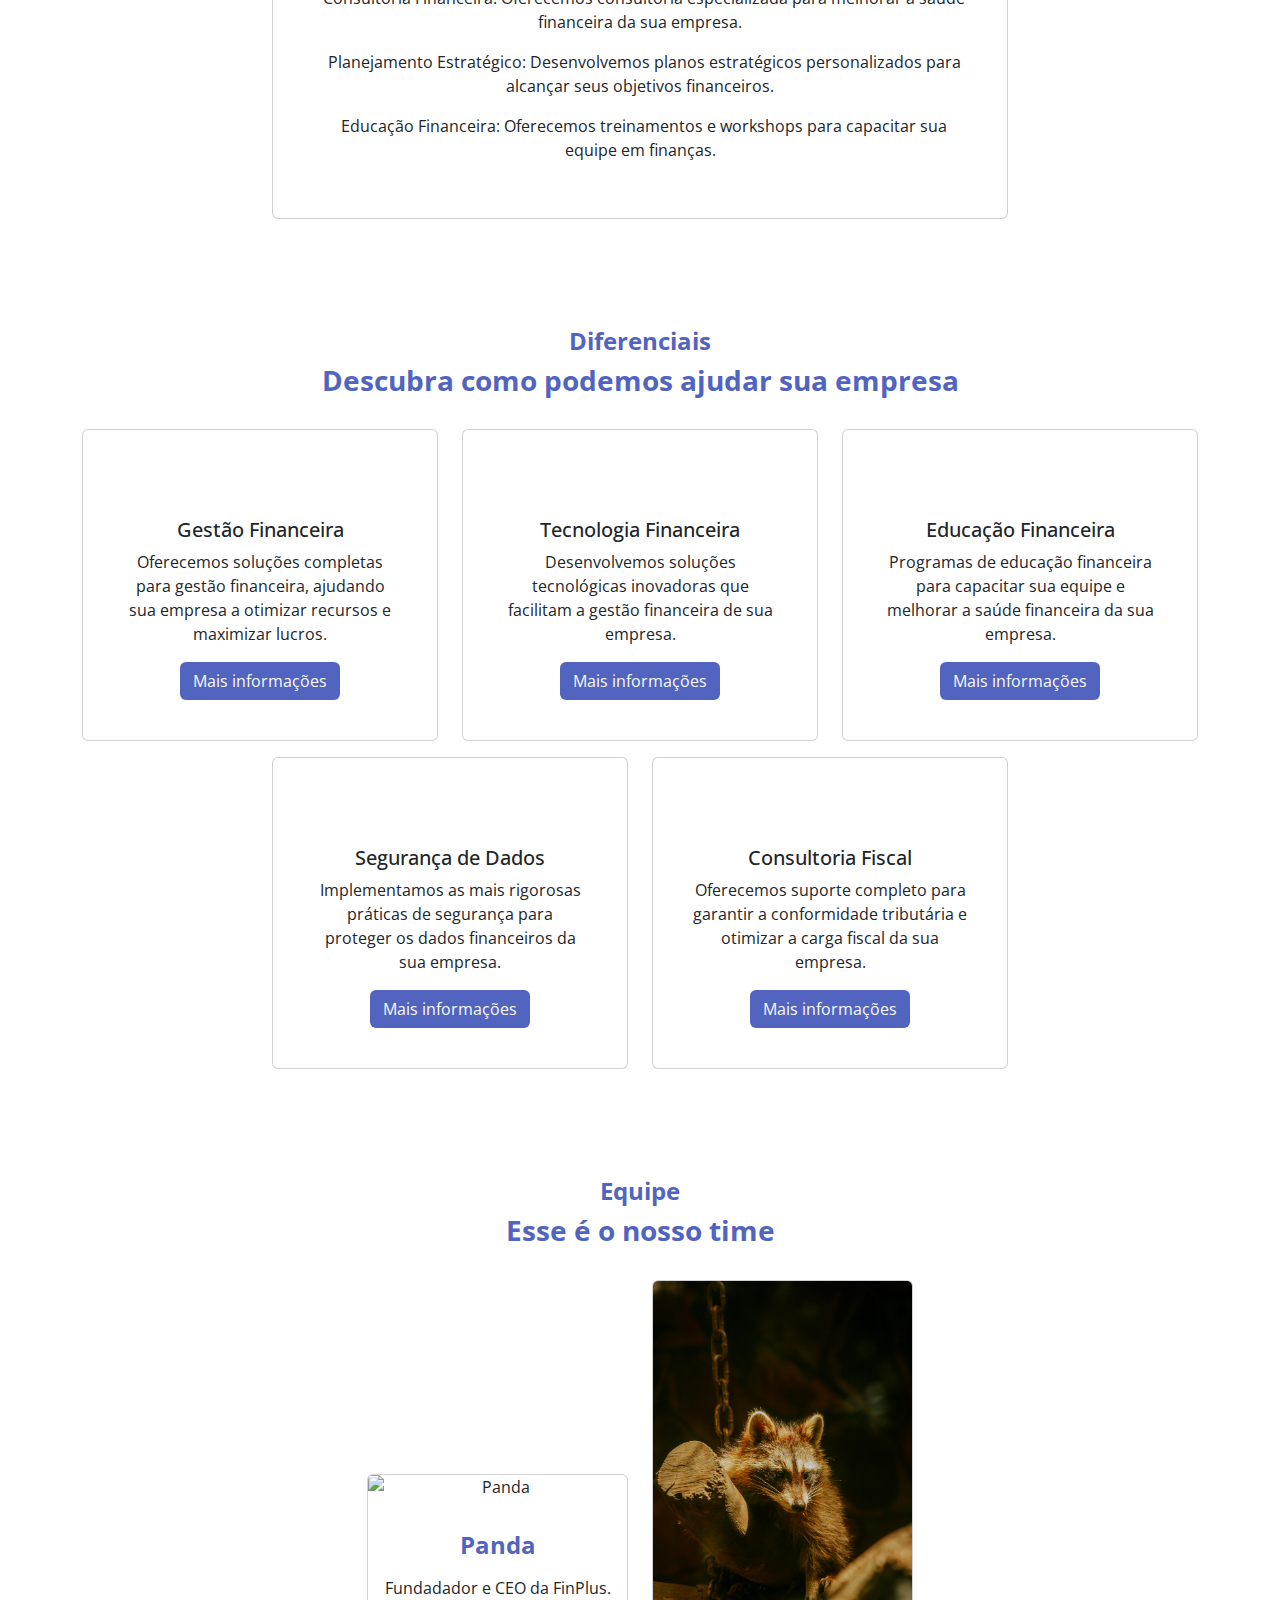
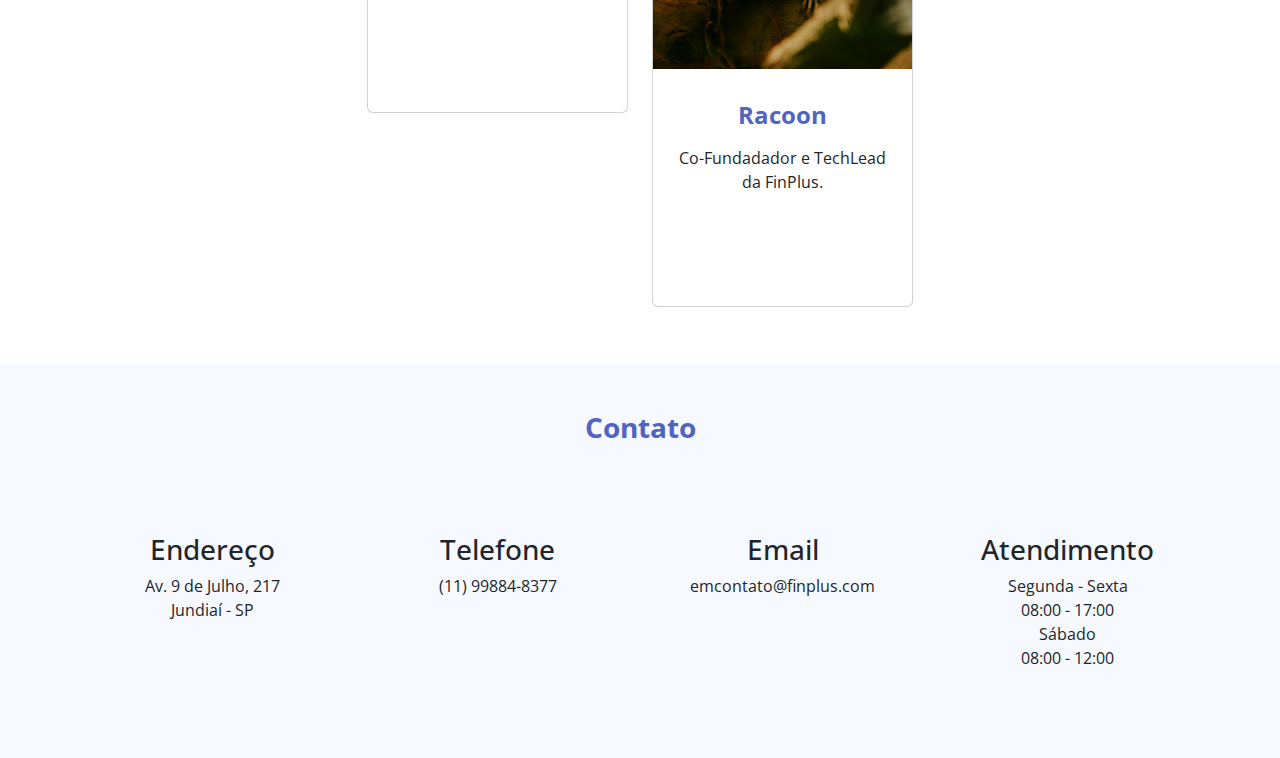
==== commit 5a4226e5: "cards done" ====
--- a/index.html
+++ b/index.html
@@ -234,7 +234,7 @@
                     <i class="fa-solid fa-university icon"></i>
                     <div class="card-body">
                         <h5 class="card-title">Educação Financeira</h5>
-                        <p class="card-text">Oferecemos programas de educação financeira para capacitar sua equipe e
+                        <p class="card-text">Programas de educação financeira para capacitar sua equipe e
                             melhorar a saúde financeira da sua empresa.</p>
                         <a href="#" class="btn bg-color text-light">Mais informações</a>
                     </div>
@@ -258,7 +258,7 @@
                     <i class="fa-solid fa-comments-dollar icon"></i>
                     <div class="card-body">
                         <h5 class="card-title">Consultoria Fiscal</h5>
-                        <p class="card-text">Nossa consultoria fiscal oferece suporte completo para garantir a
+                        <p class="card-text">Oferecemos suporte completo para garantir a
                             conformidade tributária e otimizar a carga fiscal da sua empresa.</p>
                         <a href="#" class="btn bg-color text-light">Mais informações</a>
                     </div>
--- a/css/styles.css
+++ b/css/styles.css
@@ -64,7 +64,7 @@
 
 .card {
     transition: .5s;
-    height: 440px;
+    
 }
 
 .card:hover {
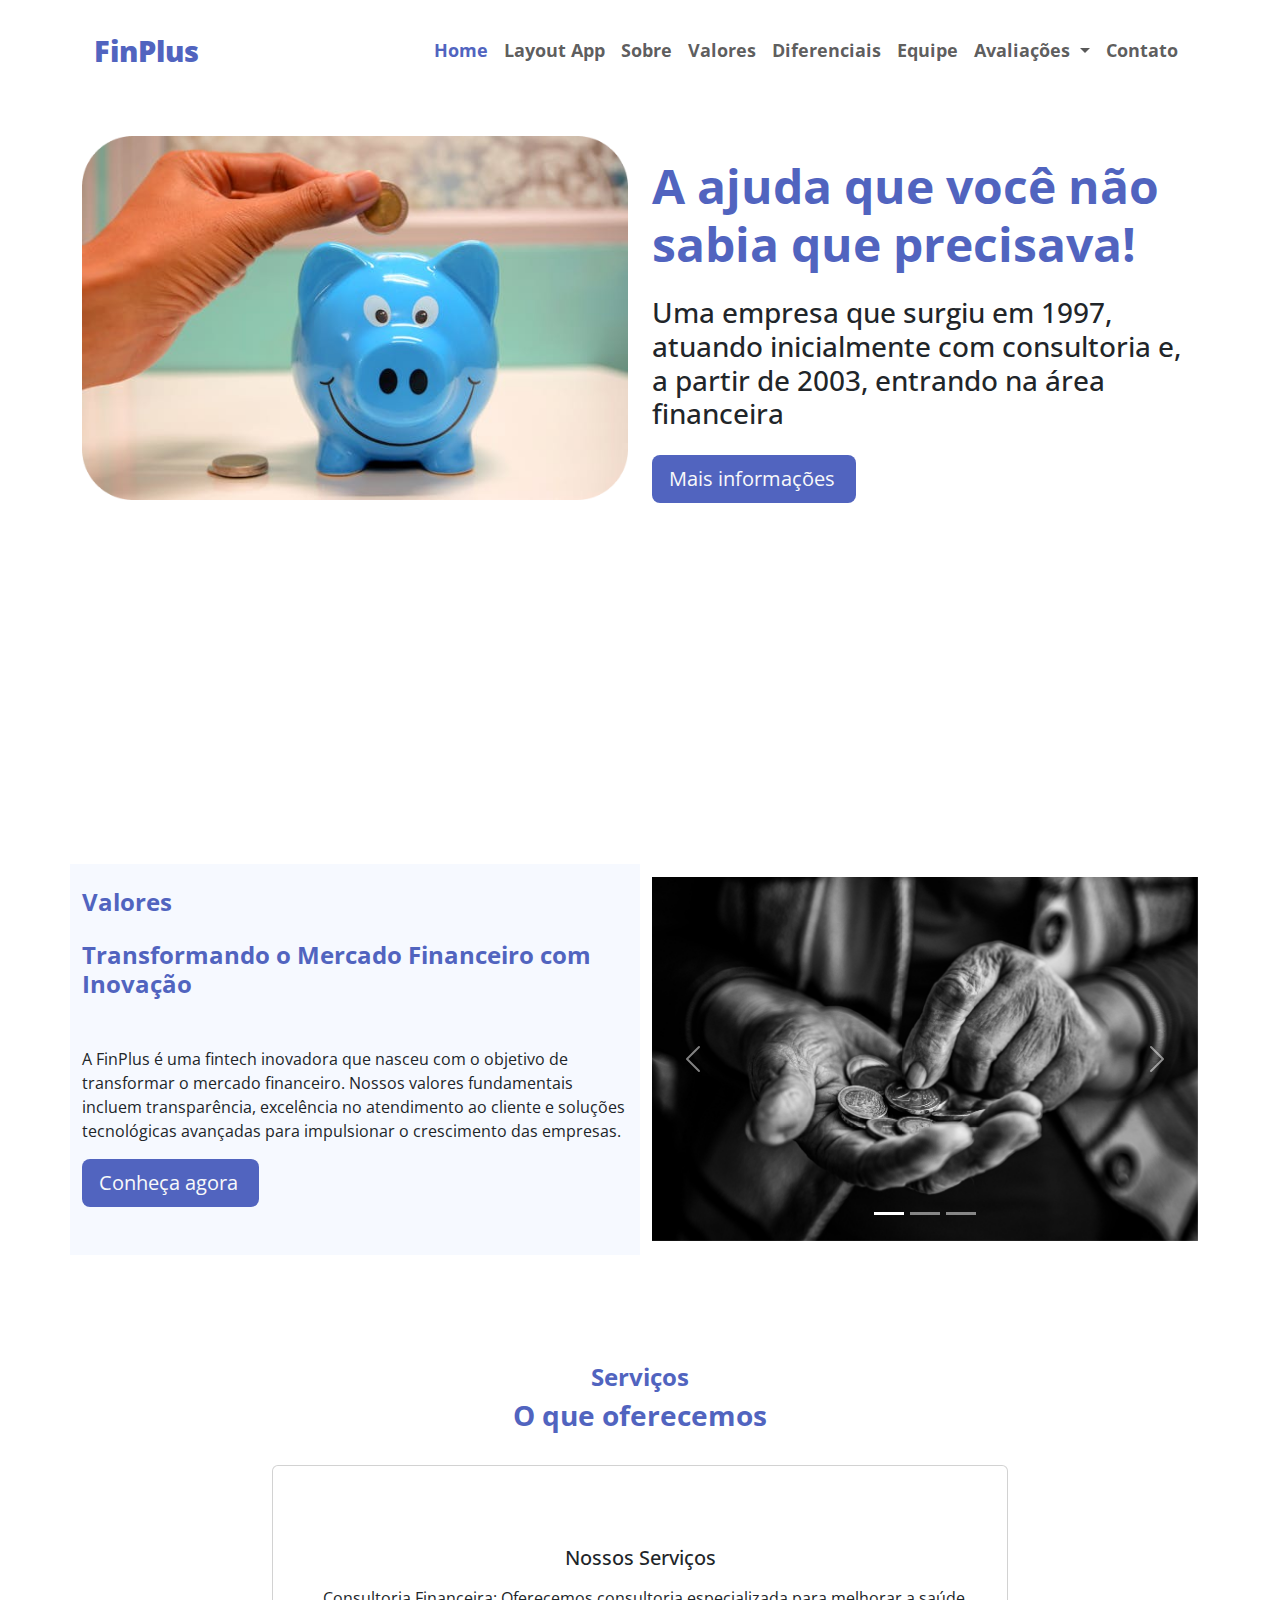
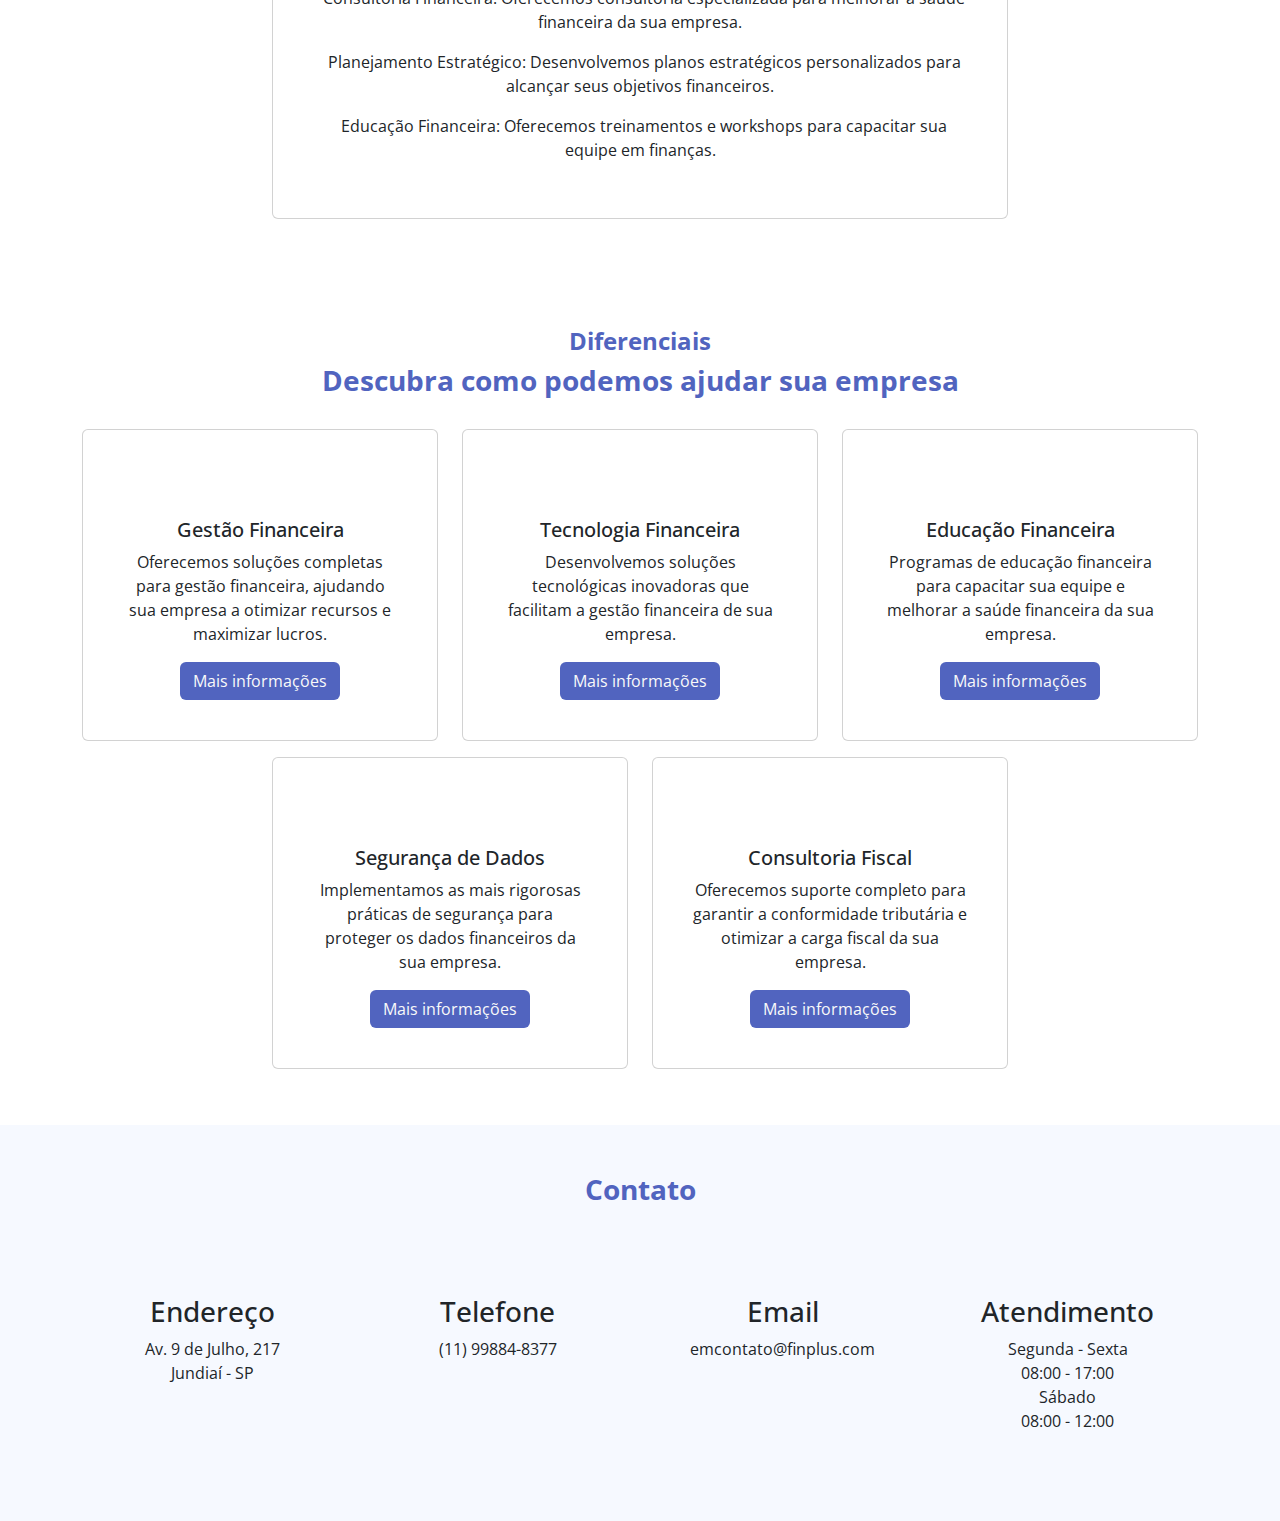
==== commit 025f4633: "removi equipe" ====
--- a/index.html
+++ b/index.html
@@ -22,7 +22,7 @@
         integrity="sha384-KK94CHFLLe+nY2dmCWGMq91rCGa5gtU4mk92HdvYe+M/SXH301p5ILy+dN9+nJOZ" crossorigin="anonymous">
 
     <!-- Minha CSS -->
-    <link rel="stylesheet" href="./css/styles.css">
+    <link rel="stylesheet" href="css/styles.css">
 
 </head>
 
@@ -270,49 +270,8 @@
 
 
 
-    <!----------------------------------- equipe -------------------------------------->
-    <section class="container mb-5" id="equipe">
-        <h4 class="my-title text-center my-mt">Equipe</h4>
-        <h3 class="text-center my-title mb-4">Esse é o nosso time</h3>
-
-        <div class="row d-flex align-items-center justify-content-center">
-            <div class="col-lg-3 my-2">
-                <div class="card text-center">
-                    <img src="./images/equipe/panda.jpg" class="card-img-top img-fluid" alt="Panda">
-                    <div class="card-body">
-                        <h4 class="my-title my-3">Panda</h4>
-                        <p class="card-text mb-4">Fundadador e CEO da FinPlus.</p>
-                        <div class="mt-5">
-                            <a href=""><i class="fa-brands fa-linkedin icon-social mx-2"></i></a>
-                            <a href=""><i class="fa-brands fa-github icon-social mx-2"></i></a>
-                            
-                        </div>
-                    </div>
-                </div>
-            </div>
-            
-            <div class="col-lg-3 my-2">
-                <div class="card text-center">
-                    <div><img src="./images/equipe/racoon.jpg" class="card-img-top img-fluid" alt="..."></div>
-                    <div class="card-body">
-                        <h4 class="my-title my-3">Racoon</h4>
-                        <p class="card-text mb-4">Co-Fundadador e TechLead da FinPlus.</p>
-                        <div class="mt-5">
-                            <a href=""><i class="fa-brands fa-linkedin icon-social mx-2"></i></a>
-                            <a href=""><i class="fa-brands fa-github icon-social mx-2"></i></a>
-                            
-                        </div>
-                    </div>
-                </div>
-            </div>
-
-            
-
-            
-        </div>
-    </section>
-    <!-------------------------------- fim equipe -------------------------------------->
-
+    
+    
     <!----------------------------------  inicio modal ---------------------------------------->
 
     <!-- Case Padrão -->
--- a/css/styles.css
+++ b/css/styles.css
@@ -67,6 +67,7 @@
     
 }
 
+
 .card:hover {
     background-color: var(--bg-blue-2);
 }
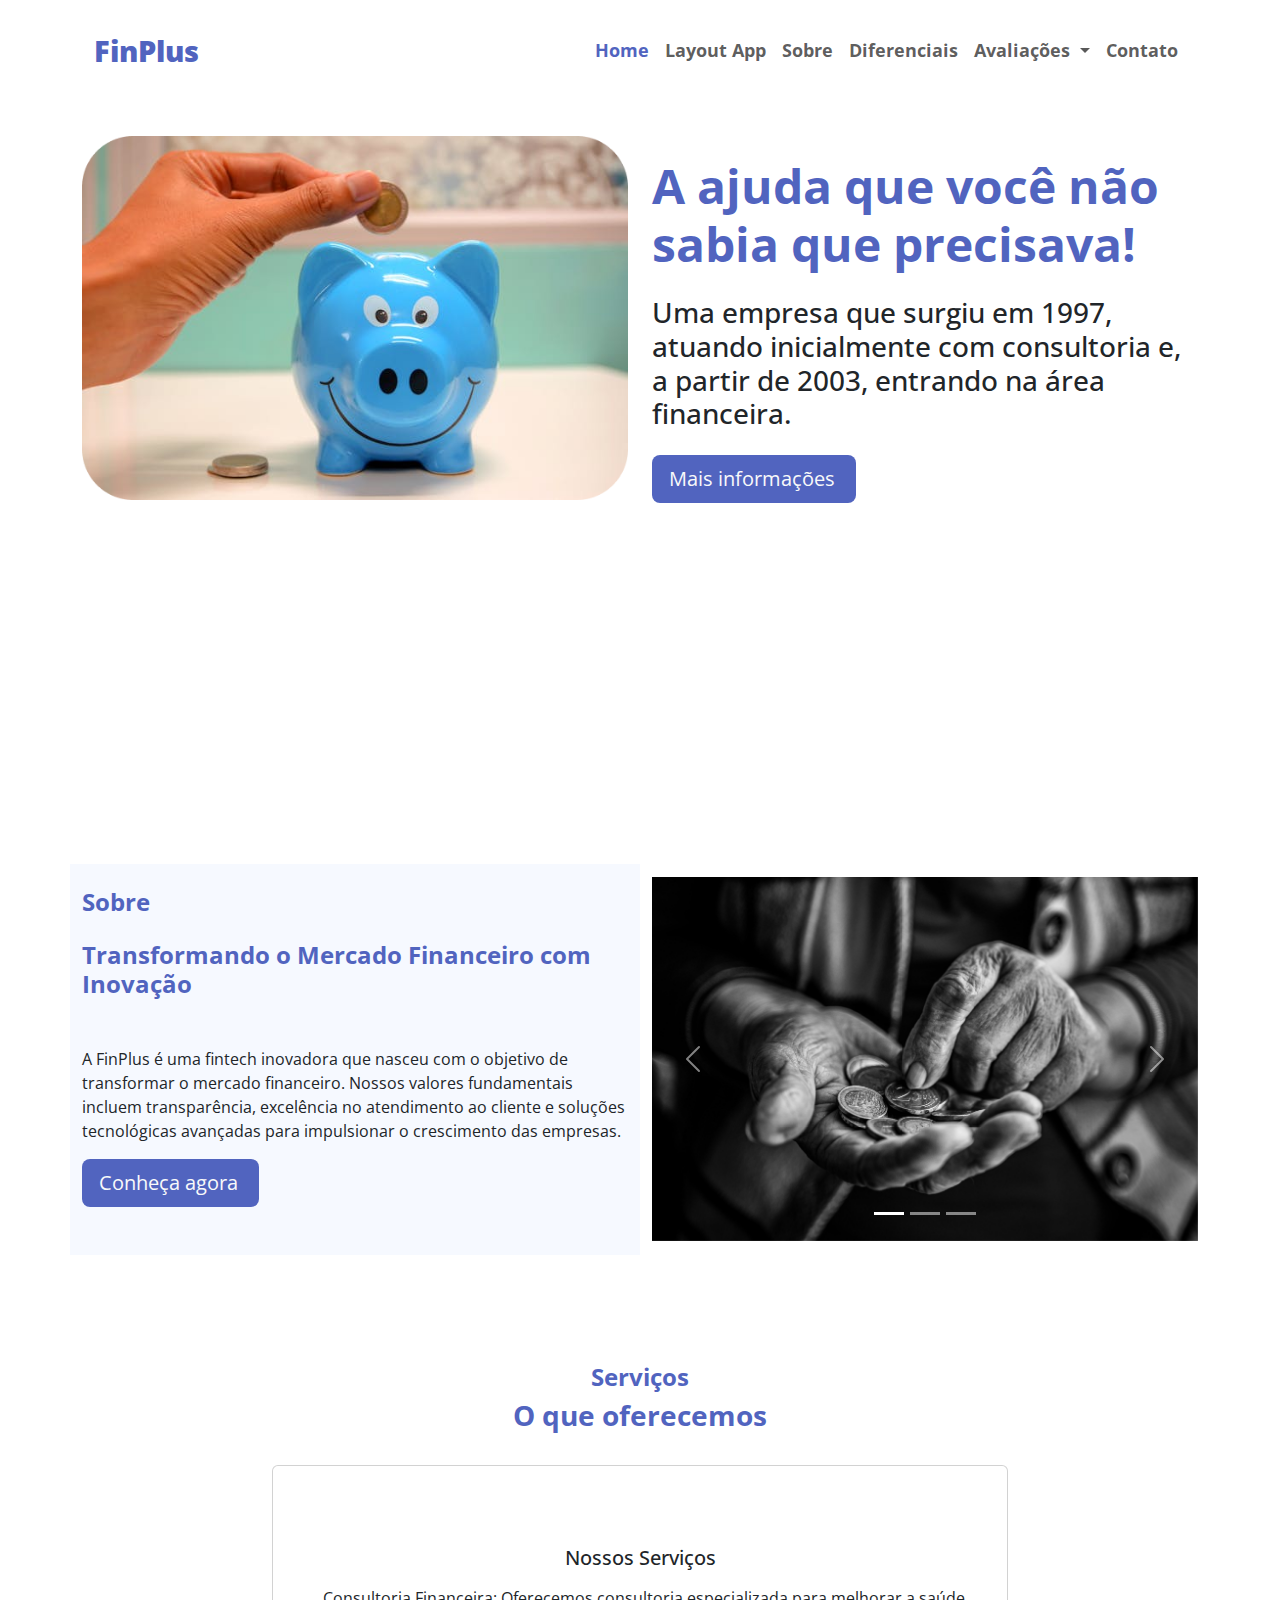
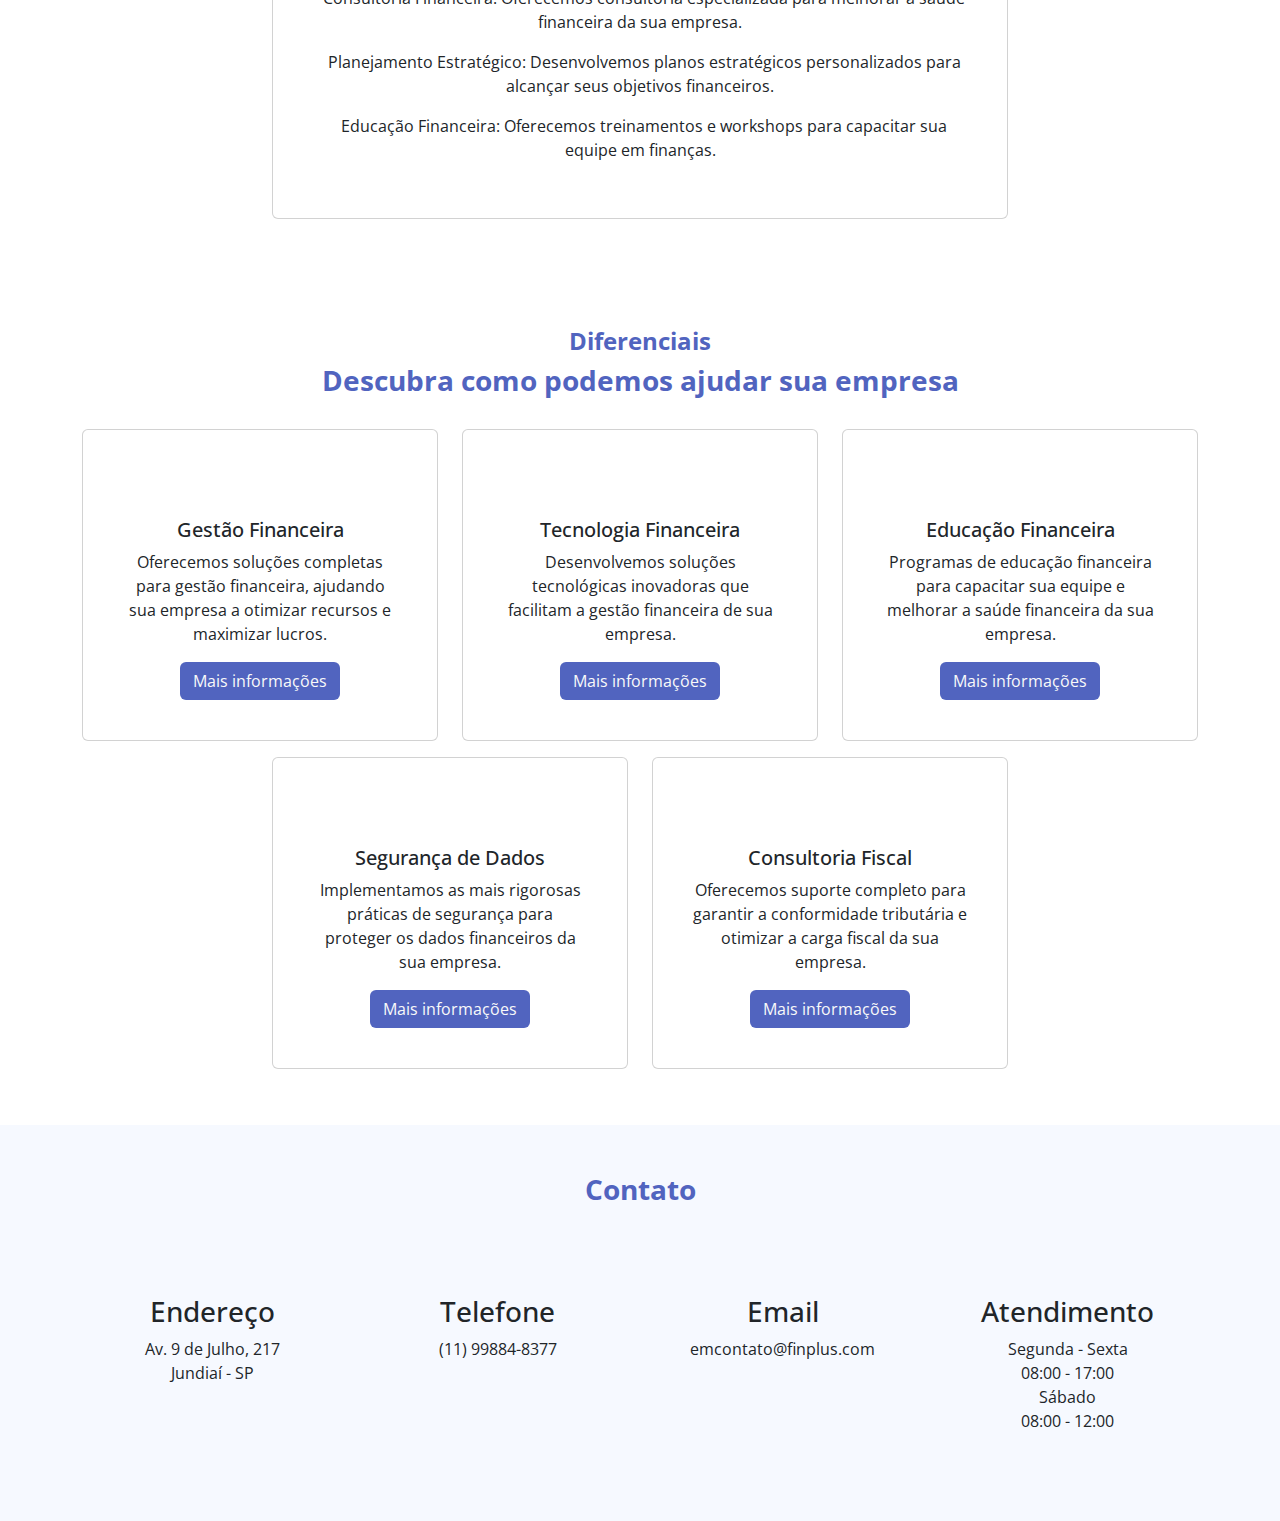
==== commit 643e1aab: "header arrumado ambas paginas" ====
--- a/index.html
+++ b/index.html
@@ -50,14 +50,9 @@
                             <a class="nav-link" href="#sobre">Sobre</a>
                         </li>
                         <li class="nav-item">
-                            <a class="nav-link" href="#valores">Valores</a>
-                        </li>
-                        <li class="nav-item">
-                            <a class="nav-link" href="#solucoes">Diferenciais</a>
-                        </li>
-                        <li class="nav-item">
-                            <a class="nav-link" href="#equipe">Equipe </a>
-                        </li>
+                            <a class="nav-link" href="#diferenciais">Diferenciais</a>
+                        </li>
+                       
                         <li class="nav-item dropdown">
                             <a class="nav-link dropdown-toggle" href="#" role="button" data-bs-toggle="dropdown"
                                 aria-expanded="false">
@@ -97,7 +92,7 @@
             <div class="col-lg-6">
                 <h2 class="my-title display-5 my-4">A ajuda que você não sabia que precisava!</h2>
                 <h3 class="mb-4">Uma empresa que surgiu em 1997, atuando inicialmente com consultoria e, a partir de
-                    2003, entrando na área financeira</h3>
+                    2003, entrando na área financeira.</h3>
                 <a href="" class="btn bg-color btn-lg text-light">Mais informações <i
                         class="fa-solid fa-arrow-right-long ms-1"></i></a>
             </div>
@@ -106,11 +101,11 @@
     </section>
     <!----------------------------------- fim sobre - ------------------------------------->
 
-    <!-------------------------------------- valores -------------------------------------->
-    <section class="container my-5" id="valores">
+    <!-------------------------------------- inicio sobre -------------------------------------->
+    <section class="container my-5" id="sobre">
         <div class="row d-flex align-items-center justify-content-center">
             <div class="col-lg-6 bg-blue-2 my-2">
-                <h4 class="my-1 my-title mt-4">Valores</h4>
+                <h4 class="my-1 my-title mt-4">Sobre</h4>
                 <h4 class="my-title my-4">Transformando o Mercado Financeiro com Inovação</h4>
                 <p class="mb-5">
                 <p>A FinPlus é uma fintech inovadora que nasceu com o objetivo de transformar o mercado financeiro.
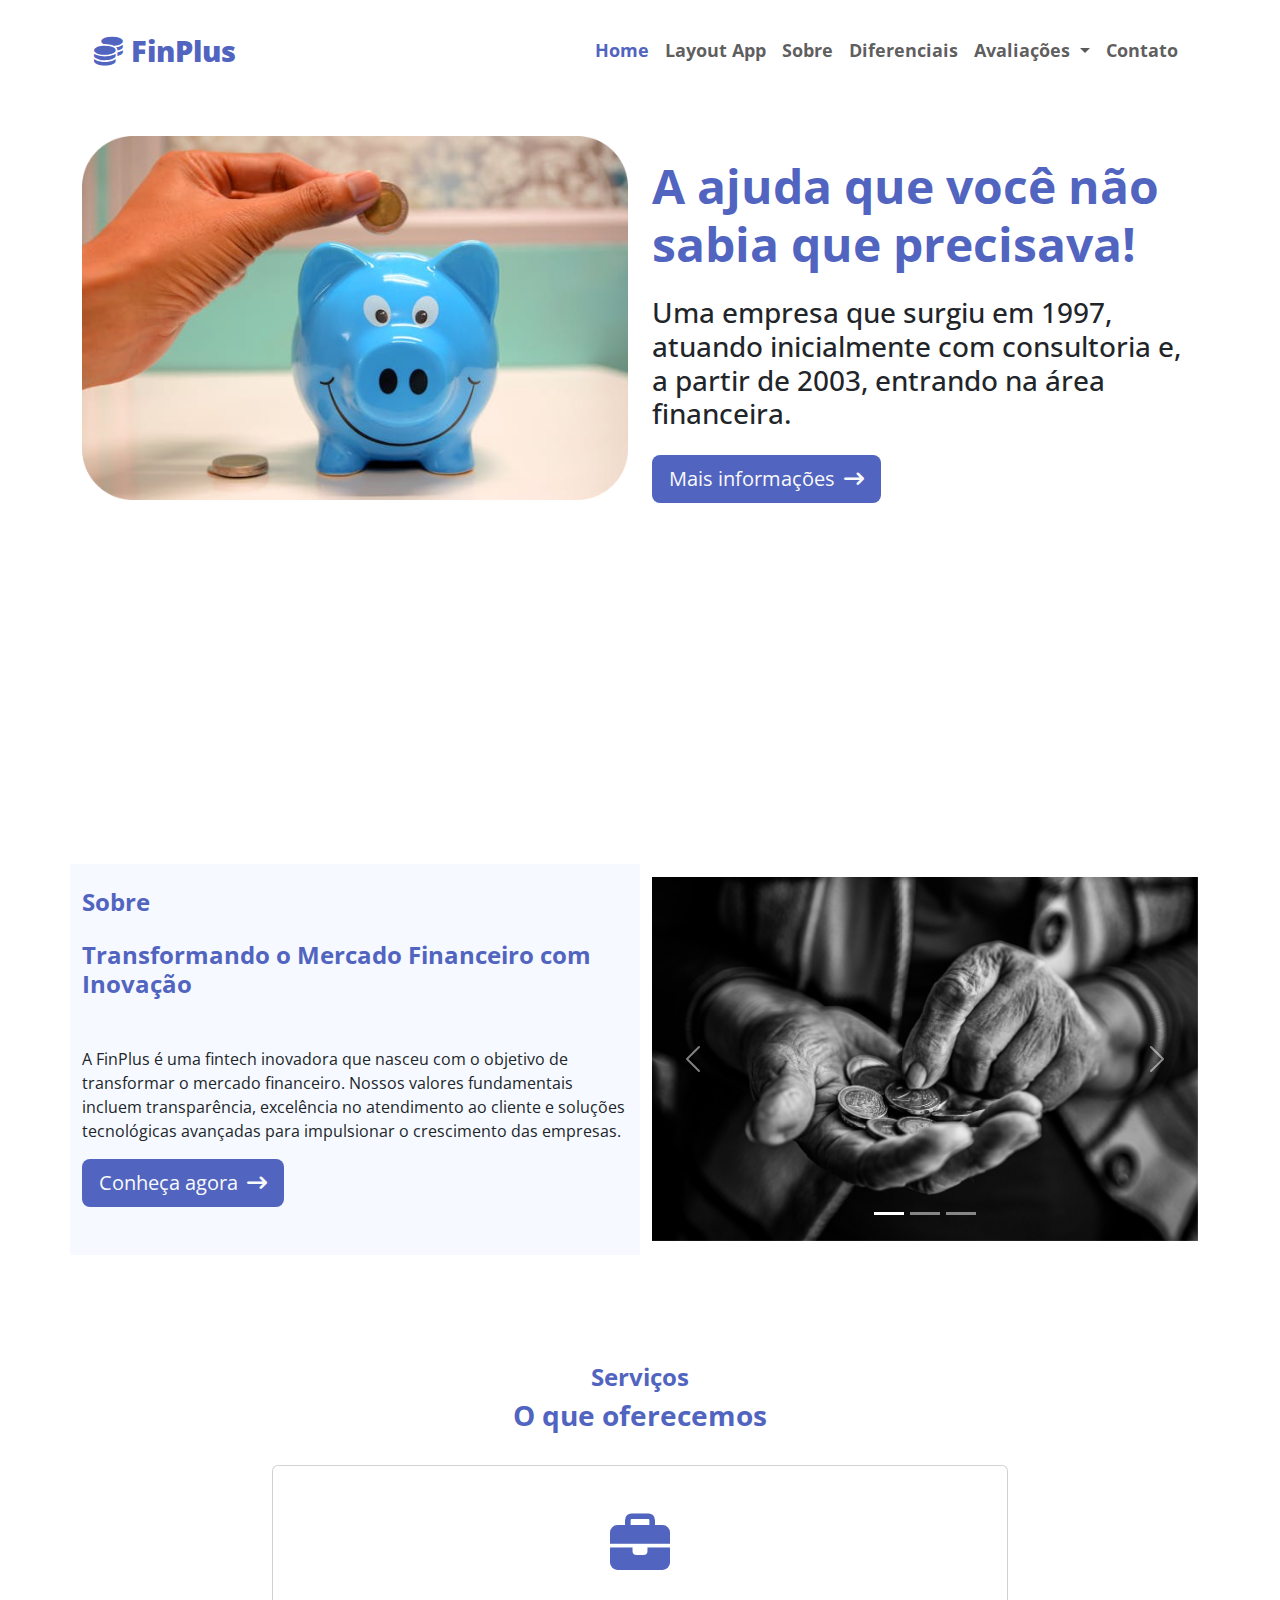
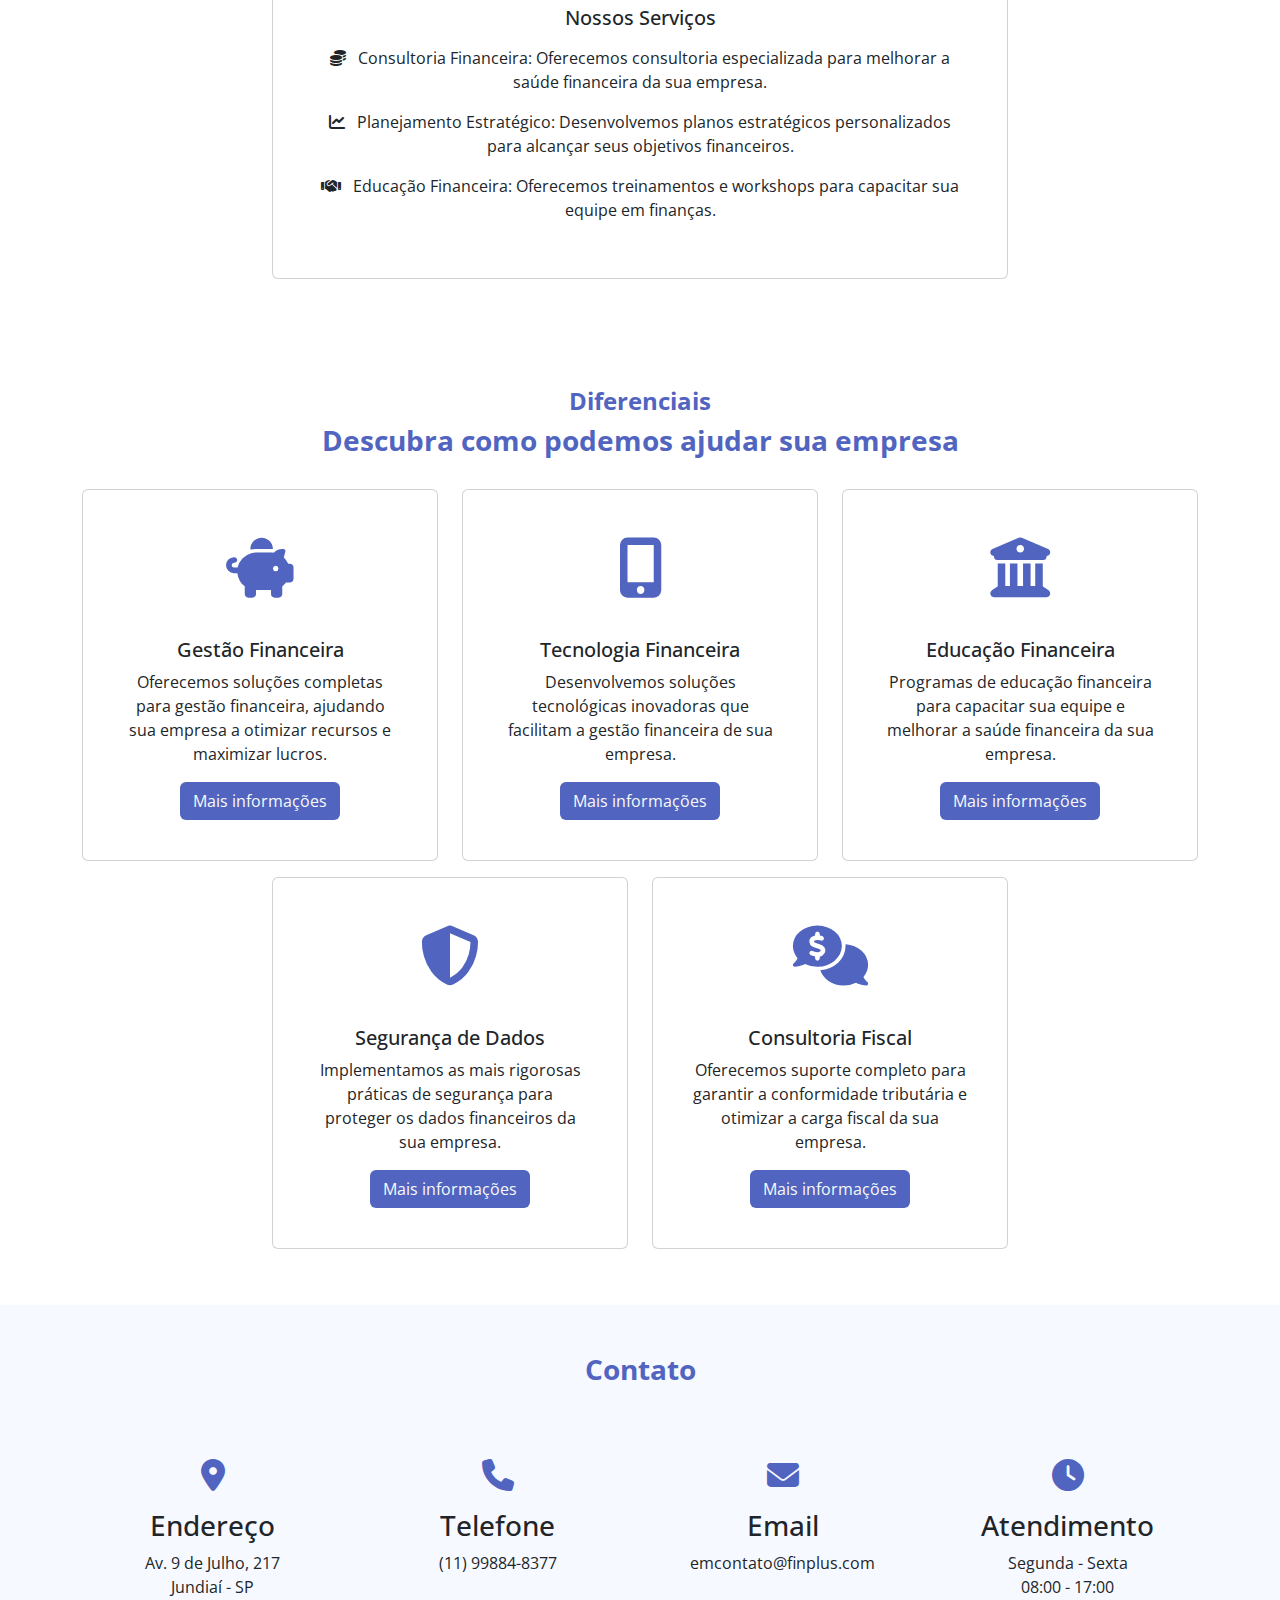
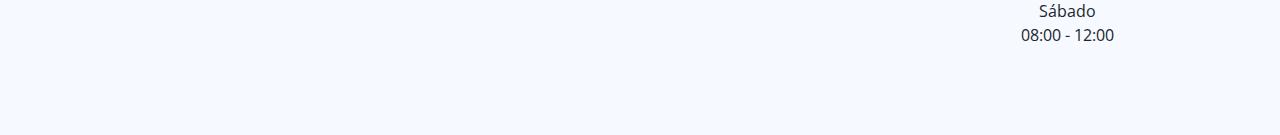
==== commit c02f4079: "integrity removido" ====
--- a/index.html
+++ b/index.html
@@ -14,7 +14,7 @@
     <link rel="stylesheet" href="./css/bootstrap-icons.css">
 
     <link rel="stylesheet" href="https://cdnjs.cloudflare.com/ajax/libs/font-awesome/6.4.0/css/all.min.css"
-        integrity="sha512-iecdLmaskl7CVkqkXNQ/ZH/XLlvWZOJyj7Yy7tcenmpD1ypASozpmT/E0iPtmFIB46ZmdtAc9eNBvH0H/ZpiBw=="
+        
         crossorigin="anonymous" referrerpolicy="no-referrer" />
 
     <!-- Bootstrap CSS -->
--- a/css/styles.css
+++ b/css/styles.css
@@ -76,6 +76,8 @@
     transform: scale(1.5);
 }
 
+
+
 .icon-social,
 .icon-contato {
     font-size: 2rem;
